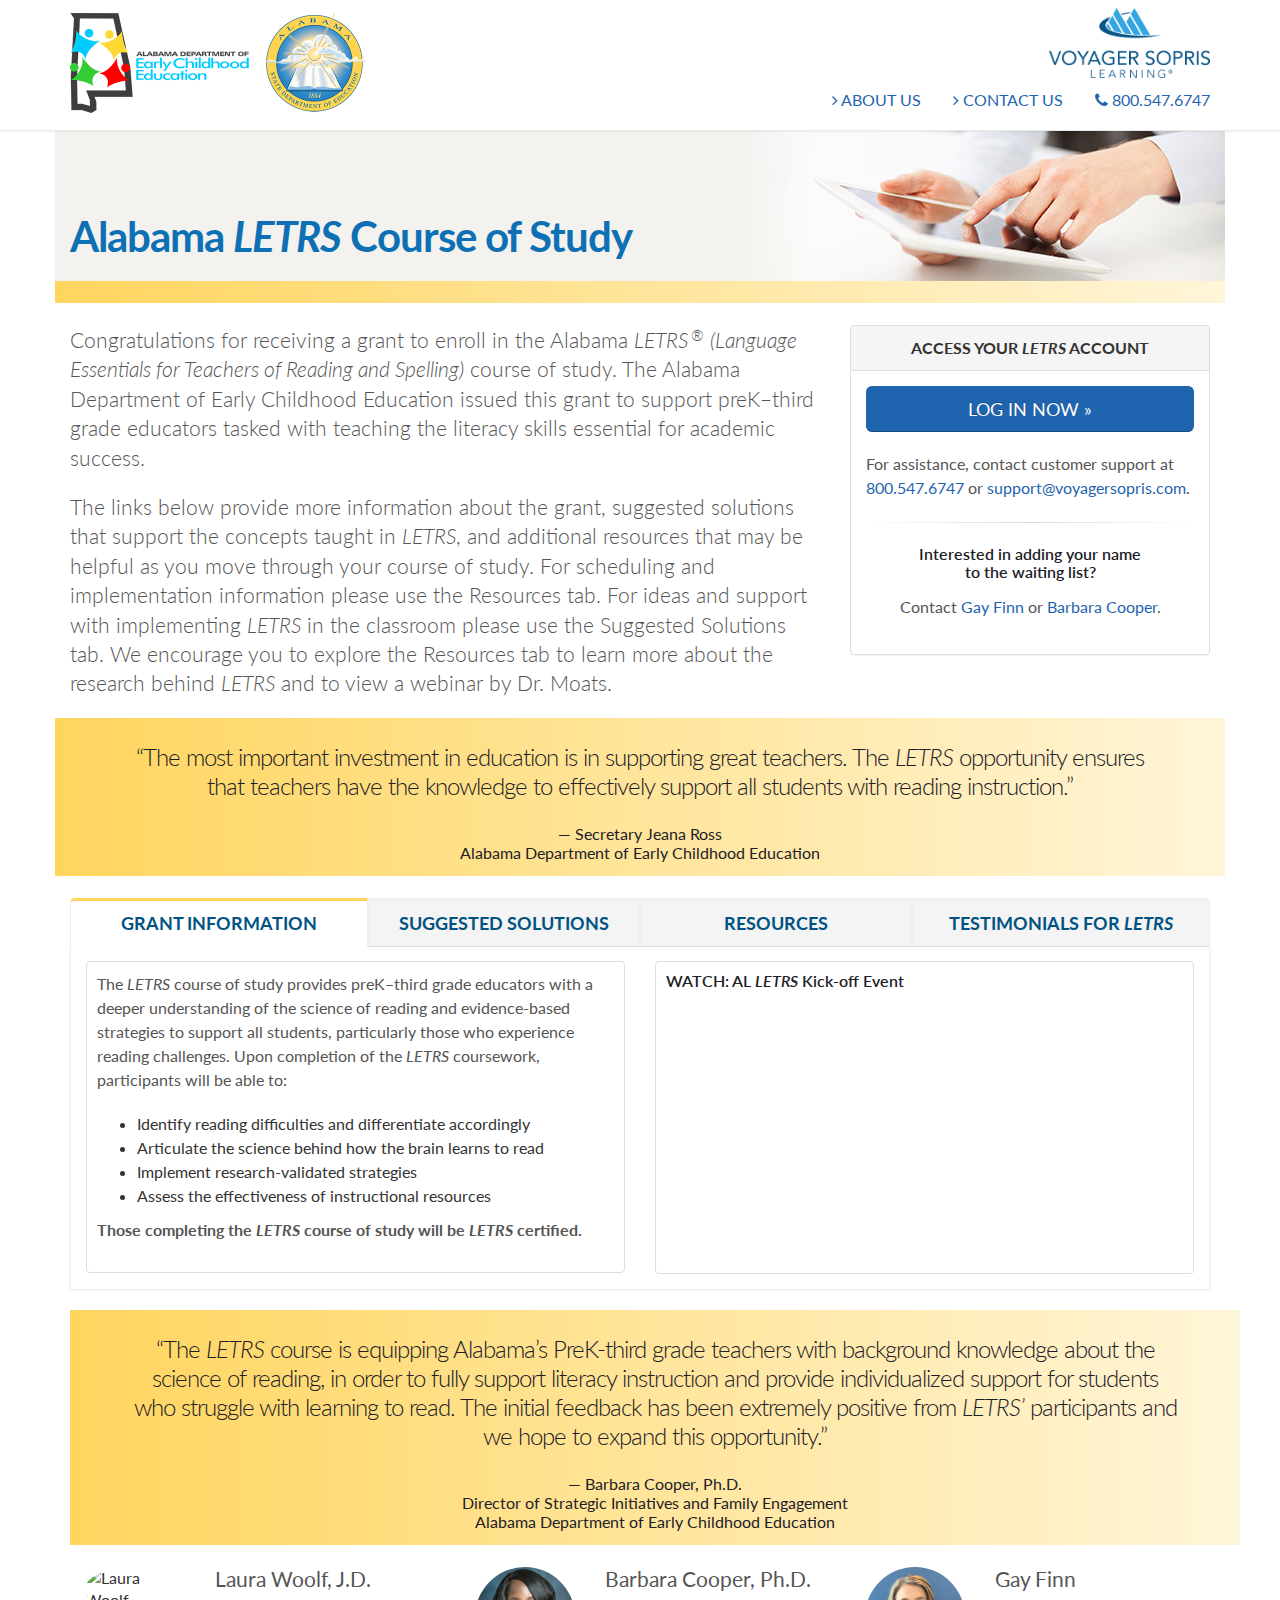
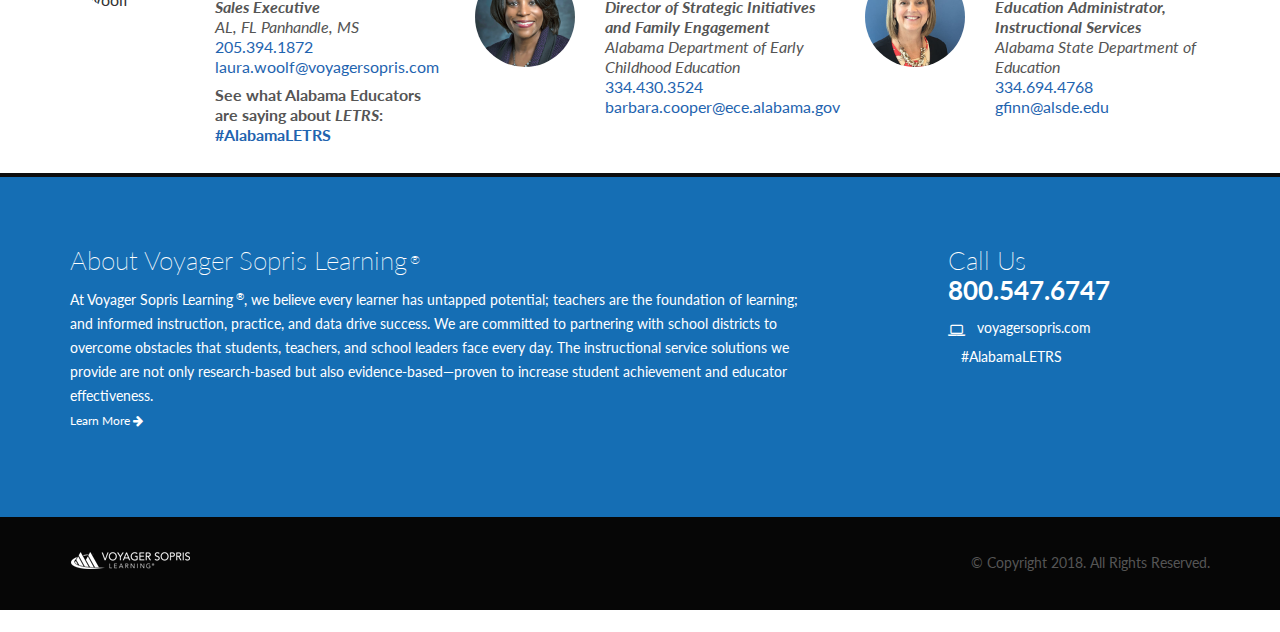
==== index-v1.html @ a050fb3f "Add alternative layout with new content tab for testimonials" ====
<!DOCTYPE html>
<html>

<head>
    <!-- Basic -->
    <meta charset="utf-8">
    <meta http-equiv="X-UA-Compatible" content="IE=edge">
    <title>Alabama LETRS Course of Study Grant</title>
    <meta name="keywords" content="Alabama LETRS Course of Study Grant" />
    <meta name="description" content="Voyager Sopris Learning">

    <!-- Favicon -->
    <link rel="shortcut icon" href="img/favicon.ico" type="image/x-icon" />
    <link rel="apple-touch-icon" href="img/apple-touch-icon.png">

    <!-- Mobile Metas -->
    <meta name="viewport" content="width=device-width, minimum-scale=1.0, maximum-scale=1.0, user-scalable=no">

    <!-- Web Fonts  -->
    <link href="https://fonts.googleapis.com/css?family=Lato:700,400,300" rel="stylesheet" type="text/css">

    <!-- Vendor CSS -->
    <link rel="stylesheet" href="vendor/bootstrap/css/bootstrap.min.css">
    <link rel="stylesheet" href="vendor/font-awesome/css/font-awesome.min.css">


    <!-- Theme CSS -->
    <link rel="stylesheet" href="css/theme.css">
    <link rel="stylesheet" href="css/theme-elements.css">

    <!-- Skin CSS -->
    <link rel="stylesheet" href="css/skins/default.css">

    <!-- Theme Custom CSS -->

    <link rel="stylesheet" href="css/style.css">

    <!-- Global site tag (gtag.js) - Google Analytics -->

    <!-- <script async src="https://www.googletagmanager.com/gtag/js?id=UA-45371927-1"></script>

    <script>
        window.dataLayer = window.dataLayer || [];

        function gtag() {
            dataLayer.push(arguments);
        }

        gtag('js', new Date());
        gtag('config', 'UA-45371927-1');
	</script> -->
    <!-- <script src="vendor/modernizr/modernizr.min.js"></script> -->
    <script src="https://fast.wistia.com/embed/medias/pm544nj5ir.jsonp" async></script>
    <script src="https://fast.wistia.com/assets/external/E-v1.js" async></script>
</head>

<body>
    <div class="body"></div>
    <div id="header">
        <div class="header-body">
            <div class="header-container container">
                <div class="row">
                    <div class="col-md-4">
                        <img src="img/AL-LETRS-state-logos2.png" alt="" class="img-responsive al-edu-logos hidden-xs">
                        <img src="img/AL-LETRS-state-logos-mobile.png" class="img-responsive hidden-sm hidden-md hidden-lg"
                            alt="">
                    </div>
                    <div class="col-md-8">
                        <div class="row">
                            <img alt="Voyager Sopris Learning" src="img/logos/VSL-logo-stacked.png" class="vsl-logo hidden-xs">
                        </div>
                        <div class="row">
                            <div class="nav-wrapper">
                                <ul class="nav nav-pills">
                                    <li class="hidden-xs">
                                        <a href="#about"> <i class="fa fa-angle-right"></i> ABOUT US</a>
                                    </li>
                                    <li class="hidden-xs">
                                        <a href="#rep"> <i class="fa fa-angle-right"></i> CONTACT US</a>
                                    </li>
                                    <li>
                                        <a target="_blank" href="tel:18005476747"> <i class="fa fa-phone"></i>
                                            800.547.6747</a>
                                    </li>
                                </ul>
                            </div>
                        </div>

                    </div>
                </div>
            </div>
        </div>

    </div>
    <div class="container">
        <div class="row srg-header">
            <div class="col-lg-12">
                <div class="row src-headline">
                    <div class="col-lg-12 headline">
                        <h1>Alabama <em>LETRS</em> Course of Study</h1>
                    </div>
                </div>
            </div>
        </div>
        <div class="row src-subhead yellow-gradient-bg">
            <div class="columns col-lg-12 col-xs-12">
                &nbsp;
            </div>
        </div>
    </div>
    <div>&nbsp;</div>
    <div class="container">
        <div class="row">
            <div class="col-lg-8 col-xs-12">
                <p class="lead">Congratulations for receiving a grant to enroll in the Alabama
                    <em>LETRS</em><sup>&reg;</sup>
                    <em>(Language Essentials for Teachers of Reading and Spelling)</em> course of study. The Alabama
                    Department of Early Childhood Education issued this grant to support preK–third grade educators
                    tasked with teaching the literacy skills essential for academic success.
                </p>
                <p class="lead">The links below provide more information about the grant, suggested solutions that
                    support the concepts taught in
                    <em>LETRS</em>, and additional resources that may be helpful as you move through your course of
                    study. For scheduling and implementation information please use the Resources tab. For ideas and
                    support with implementing
                    <em>LETRS</em> in the classroom please use the Suggested Solutions tab. We encourage you to explore
                    the Resources tab to learn more about the research behind
                    <em>LETRS</em> and to view a webinar by Dr. Moats.</p>
            </div>
            <div class="col-lg-4 col-xs-12">

                <div class="panel panel-default">
                    <div class="panel-heading">
                        <h3 class="panel-title text-center"><strong>Access your <em>LETRS</em> account</strong></h3>
                    </div>
                    <div class="panel-body">
                        <button type="button" class="btn btn-primary btn-lg btn-block">LOG IN NOW &raquo;</button>
                        <p class="margin-top">For assistance, contact customer support at
                            <a href="tel:18005476747">800.547.6747</a> or
                            <a target="_blank" href="mailto:support@voyagersopris.com">support@voyagersopris.com</a>.</p>
                        <hr>
                        <h5 class="text-center">Interested in adding your name<br>to the waiting list?</h5>
                        <p class="text-center">Contact <a href="mailto:gfinn@alsde.edu">Gay Finn</a> or
                            <a href="mailto:barbara.cooper@ece.alabama.gov">Barbara Cooper</a>.</p>
                    </div>
                </div>
            </div>
        </div>
        <div class="row yellow-gradient-bg">
            <div class="col-md-12">
                <h2 class="text-center quote">&ldquo;The most important investment in education is in supporting great
                    teachers. The <em>LETRS</em> opportunity ensures that teachers have the knowledge to effectively
                    support all
                    students with reading instruction.&rdquo;</h2>
                <h4 class="text-center">— Secretary Jeana Ross<br>Alabama Department of Early Childhood Education</h4>
            </div>
        </div>
        <div class="row">
            <div class="col-md-12">&nbsp;</div>
        </div>
        <div class="row">
            <div class="col-md-12 col-xs-12">
                <div class="tabs">
                    <ul class="nav nav-tabs nav-justified">
                        <li class="active">
                            <a target="_blank" href="#authorship" data-toggle="tab" class="text-center">
                                <span style="font-size: 18px;font-weight: 700;text-transform: uppercase;color:#015383">Grant
                                    Information</span> </a>
                        </li>
                        <li>
                            <a target="_blank" href="#solutions" data-toggle="tab" class="text-center">
                                <span style="font-size: 18px;font-weight: 700;text-transform: uppercase;color:#015383">Suggested
                                    Solutions</span> </a>
                        </li>

                        <li>
                            <a target="_blank" href="#resources" data-toggle="tab" class="text-center">
                                <span style="font-size: 18px;font-weight: 700;text-transform: uppercase;color:#015383">Resources</span>
                            </a>
                        </li>
                        <li>
                            <a target="_blank" href="#testimonials" data-toggle="tab" class="text-center">
                                <span style="font-size: 18px;font-weight: 700;text-transform: uppercase;color:#015383">Testimonials
                                    for <em>LETRS</em></span> </a>
                        </li>
                    </ul>

                    <!-- SUGGESTED SOLUTIONS TAB -->
                    <div class="tab-content">
                        <div id="solutions" class="tab-pane">
                            <div class="row">
                                <div class="col-md-4">
                                    <img src="img/dyslexia-square.png" alt="dyslexia" width="120" class="img-responsive img-circle center-block">
                                    <p class="text-center"><strong>
                                            <a target="_blank" href="https://www.voyagersopris.com/dyslexia?utm_source=news&utm_medium=email&utm_campaign=AL-LETRS-Course-Study-Grant">Structured
                                                Literacy Approach and Dyslexia Support</a>
                                        </strong></p>

                                </div>
                                <div class="col-md-4">
                                    <img src="img/placeholder1.jpg" alt="" width="120" class="img-responsive img-circle center-block">
                                    <p class="text-center"><strong>
                                            <a target="_blank" href="https://www.voyagersopris.com/literacy/phonics-and-spelling-through-phoneme-grapheme-mapping/overview?utm_source=news&utm_medium=email&utm_campaign=AL-LETRS-Course-Study-Grant">Assistance
                                                with
                                                <em>LETRS</em> Implementation in the Classroom</a> </strong></p>

                                </div>
                                <div class="col-md-4">
                                    <img src="img/placeholder2.jpg" alt="dyslexia" width="120" class="img-responsive img-circle center-block">
                                    <p class="text-center"><strong>
                                            <a target="_blank" href="https://www.voyagersopris.com/literacy/step-up-to-writing/overview?utm_source=news&utm_medium=email&utm_campaign=AL-LETRS-Course-Study-Grant">Teaching
                                                the Writing Process</a>
                                        </strong></p>

                                </div>

                            </div>
                        </div>
                        <!-- RESOURCES TAB -->
                        <div id="resources" class="tab-pane">
                            <div class="row">
                                <div class="col-md-8">
                                    <h3>Schedule, Implementation Info., and Trainers</h3>
                                    <h4>Schedule</h4>
                                    <ul>
                                        <li>
                                            <a target="_blank" href="docs/Dates-and-Locations.pdf?utm_source=news&utm_medium=email&utm_campaign=AL-LETRS-Course-Study-Grant"><em>LETRS</em>
                                                Face-to-Face Meeting Dates and Locations</a>
                                        </li>
                                        <li>
                                            <a target="_blank" href="docs/LETRS-EC-Estimated-Time-by-Unit_ALSDOE.pdf?utm_source=news&utm_medium=email&utm_campaign=AL-LETRS-Course-Study-Grant"><em>LETRS</em>
                                                Early Childhood Estimated Completion Guide by Unit</a>
                                        </li>
                                        <li>
                                            <a target="_blank" href="docs/LETRS-Estimated-Time-by-Unit_ALSDE.pdf?utm_source=news&utm_medium=email&utm_campaign=AL-LETRS-Course-Study-Grant"><em>LETRS</em>
                                                K&ndash;3 Estimated Completion Guide by Unit</a>
                                        </li>
                                    </ul>
                                    <h4 class="subhead">Implementation Info</h4>
                                    <ul>
                                        <li>
                                            <a target="_blank" href="docs/Early-Childhood-Pacing-Guide.pdf?utm_source=news&utm_medium=email&utm_campaign=AL-LETRS-Course-Study-Grant">Early
                                                Childhood Educators Pacing Guide</a>
                                        </li>
                                        <li>
                                            <a target="_blank" href="docs/K-3-Teachers-Pacing-Guide.pdf?utm_source=news&utm_medium=email&utm_campaign=AL-LETRS-Course-Study-Grant">K&ndash;3
                                                Teachers Pacing Guide</a>
                                        </li>
                                        <li>
                                            <a href="docs/Coaches-Pacing-Guide.pdf?utm_source=news&utm_medium=email&utm_campaign=AL-LETRS-Course-Study-Grant">Coaches
                                                Pacing Guide</a>
                                        </li>
                                        <li><a href="https://voyagersopris.wistia.com/medias/edfey44aql" target="_blank">Watch:
                                                <em>LETRS</em> Overview Webinar</a></li>
                                    </ul>

                                    <h4 class="subhead">Meet the Trainers</h4>
                                    <div class="row">
                                        <div class="col-md-3">
                                            <a target="_blank" href="docs/Mary-Dahlgren.pdf?utm_source=news&utm_medium=email&utm_campaign=AL-LETRS-Course-Study-Grant"><img
                                                    src="img/MaryDahlgren-picture.jpg" width="120" class="img-responsive center-block img-circle"
                                                    alt="Mary Dahlgren"></a>
                                            <p class="text-center"><strong>Mary Dahlgren, Ed.D.</strong></p>
                                        </div>
                                        <div class="col-md-3">
                                            <a target="_blank" href="docs/Antonio-A.-Fierro-Resume.pdf?utm_source=news&utm_medium=email&utm_campaign=AL-LETRS-Course-Study-Grant"><img
                                                    src="img/Fierro_Antonio.jpg" width="120" class="img-responsive center-block img-circle"
                                                    alt="Antonio Fierro"></a>
                                            <p class="text-center"><strong>Antonio Fierro, Ed.D.</strong></p>
                                        </div>
                                        <div class="col-md-3">
                                            <a target="_blank" href="docs/Patricia-Johnson.pdf?utm_source=news&utm_medium=email&utm_campaign=AL-LETRS-Course-Study-Grant"><img
                                                    src="img/Pat-Johnson-picture.jpg" width="120" class="img-responsive center-block img-circle"
                                                    alt="Patricia Johnson"></a>
                                            <p class="text-center"><strong>Patricia Johnson, SLP </strong></p>
                                        </div>
                                        <div class="col-md-3">
                                            <a target="_blank" href="docs/Rutherford_Angela_Resume.pdf?utm_source=news&utm_medium=email&utm_campaign=AL-LETRS-Course-Study-Grant"><img
                                                    src="img/angela-rutherford-picture.jpg" width="120" class="img-responsive center-block img-circle"
                                                    alt="Angela Rutherford"></a>
                                            <p class="text-center"><strong>Angela Rutherford, Ph.D.</strong></p>
                                        </div>
                                    </div>
                                    <h4>Support</h4>
                                    <div class="row">
                                        <div class="col-md-12">
                                            <p class="margin-top">For assistance, contact customer support at
                                                <a href="tel:18005476747">800.547.6747</a> or
                                                <a target="_blank" href="mailto:support@voyagersopris.com">support@voyagersopris.com</a>.
                                            </p>
                                        </div>
                                    </div>
                                </div>
                                <div class="col-md-4" style="background: #fefbf1;">
                                    <h3>Research and Resources</h3>
                                    <p>
                                        <a target="_blank" href="https://www.voyagersopris.com/webinar-series/louisa-moats-truth-about-dyslexia-webinar-form">Watch
                                            the Webinar: The Truth About Dyslexia: Myths vs. Facts</a>
                                        <br> Dr. Louisa Moats, author and nationally recognized literacy expert,
                                        addresses issues such as the definition of dyslexia, appropriate criteria for
                                        identification, teacher preparation, and selection and use of instructional
                                        approaches.
                                    </p>
                                    <p style="margin-bottom:0;">
                                        <a target="_blank" href="http://go.voyagersopris.com/rel-study">Read the
                                            Report:
                                            <em>Educator Outcomes Associated with Implementation of Mississippi's
                                                K&ndash;3 Early Literacy Professional Development Initiative</em></a>
                                        (Folsom, Smith, Burk, & Oakley, 2017) conducted by the Regional Educational
                                        Laboratory of the Southeast.
                                    </p>
                                    <ul>
                                        <li>
                                            <a target="_blank" href="https://www.voyagersopris.com/docs/default-source/professional-development/letrs/letrs-rel-executive-summary.pdf?utm_source=news&utm_medium=email&utm_campaign=AL-LETRS-Course-Study-Grant">Executive
                                                Summary</a>
                                        </li>
                                        <li>
                                            <a target="_blank" href="https://ies.ed.gov/ncee/edlabs/regions/southeast/pdf/REL_2017270.pdf?utm_source=news&utm_medium=email&utm_campaign=AL-LETRS-Course-Study-Grant">Complete
                                                Report</a>
                                        </li>
                                    </ul>
                                    <p style="margin-top: 1em;">
                                        <a target="_blank" href="https://www.voyagersopris.com/docs/default-source/professional-development/letrs/letrs_datasheet_2017_web.pdf?sfvrsn=43876352_2"><em>LETRS</em>
                                            Data Sheet</a>
                                        <br>
                                        <a target="_blank" href="https://www.voyagersopris.com/info/ga-solutions/docs/LETRS-Research-Base-WEB.pdf?utm_source=news&utm_medium=email&utm_campaign=AL-LETRS-Course-Study-Grant"><em>LETRS</em>
                                            Research Base by Dr. Louisa Moats</a>
                                        <br>
                                        <a target="_blank" href="https://www.voyagersopris.com/docs/default-source/professional-development/letrs/letrs_further_research.pdf?sfvrsn=4fbff223_2"><em>LETRS</em>
                                            Further Study</a>

                                    </p>
                                </div>
                            </div>

                        </div>

                        <!-- GRANT INFORMATION TAB -->
                        <div id="authorship" class="tab-pane active">
                            <div class="row">
                                <div class="col-md-6 col-xs-12">
                                    <div class="thumb-info thumb-info-hide-wrapper-bg grant-information-tab">
                                        <p>The
                                            <em>LETRS</em> course of study provides preK–third grade educators with a
                                            deeper understanding of the science of reading and evidence-based
                                            strategies to support all students, particularly those who experience
                                            reading challenges. Upon completion of the
                                            <em>LETRS</em> coursework, participants will be able to:</p>


                                        <ul>
                                            <li>Identify reading difficulties and differentiate accordingly</li>
                                            <li>Articulate the science behind how the brain learns to read</li>
                                            <li>Implement research-validated strategies</li>
                                            <li>Assess the effectiveness of instructional resources</li>
                                        </ul>
                                        <p><strong>Those completing the <em>LETRS</em> course of study will be
                                                <em>LETRS</em> certified. </strong></p>
                                    </div>
                                </div>
                                <div class="col-md-6 col-xs-12">
                                    <div class="thumb-info thumb-info-hide-wrapper-bg grant-information-tab">
                                        <h5>WATCH: AL <em>LETRS</em> Kick-off Event</h5>
                                        <iframe width="520" height="254" src="https://www.youtube.com/embed/3wd95mueUQo"
                                            frameborder="0" allow="accelerometer; autoplay; encrypted-media; gyroscope; picture-in-picture"
                                            allowfullscreen></iframe>
                                    </div>
                                </div>
                            </div>
                        </div>
                        <!-- TESTIMONIALS TAB -->
                        <div id="testimonials" class="tab-pane">
                            <div class="row">
                                <div class="col-md-12 col-xs-12">
                                    <div class="thumb-info thumb-info-hide-wrapper-bg grant-information-tab">
                                        <h3>Testimonials content goes here</h3>
                                        <p>Intro blurb Lorem enibh modipsu essit utatum, consequam nulput im. Ese elis
                                            fermentum molestie nullam modionsed eugiat mincidunt inciduipit. Secte
                                            adignim enississe sem varius dolendit tortor, iscipit vulputat laore,
                                            nulputpatum adiatet blamet vestibulum.</p>
                                        <div class="row">
                                            <div class="col-md-4 col-xs-12">
                                                <p>Lorem enibh modipsu essit utatum, consequam nulput im.
                                                    Ese elis
                                                    fermentum molestie nullam modionsed eugiat mincidunt inciduipit.
                                                    Secte
                                                    adignim enississe sem varius dolendit tortor, iscipit vulputat
                                                    laore,
                                                    nulputpatum adiatet blamet vestibulum.</p>
                                            </div>
                                            <div class="col-md-4 col-xs-12">
                                                <p>Lorem enibh modipsu essit utatum, consequam nulput im.
                                                    Ese elis
                                                    fermentum molestie nullam modionsed eugiat mincidunt inciduipit.
                                                    Secte
                                                    adignim enississe sem varius dolendit tortor, iscipit vulputat
                                                    laore,
                                                    nulputpatum adiatet blamet vestibulum.</p>
                                            </div>
                                            <div class="col-md-4 col-xs-12">
                                                <p>Lorem enibh modipsu essit utatum, consequam nulput im.
                                                    Ese elis
                                                    fermentum molestie nullam modionsed eugiat mincidunt inciduipit.
                                                    Secte
                                                    adignim enississe sem varius dolendit tortor, iscipit vulputat
                                                    laore,
                                                    nulputpatum adiatet blamet vestibulum.</p>
                                            </div>
                                        </div>
                                        <div class="row">
                                            <div class="col-md-4 col-xs-12">
                                                <p>Lorem enibh modipsu essit utatum, consequam nulput im.
                                                    Ese elis
                                                    fermentum molestie nullam modionsed eugiat mincidunt inciduipit.
                                                    Secte
                                                    adignim enississe sem varius dolendit tortor, iscipit vulputat
                                                    laore,
                                                    nulputpatum adiatet blamet vestibulum.</p>
                                            </div>
                                            <div class="col-md-4 col-xs-12">
                                                <p>Lorem enibh modipsu essit utatum, consequam nulput im.
                                                    Ese elis
                                                    fermentum molestie nullam modionsed eugiat mincidunt inciduipit.
                                                    Secte
                                                    adignim enississe sem varius dolendit tortor, iscipit vulputat
                                                    laore,
                                                    nulputpatum adiatet blamet vestibulum.</p>
                                            </div>
                                            <div class="col-md-4 col-xs-12">
                                                <p>Lorem enibh modipsu essit utatum, consequam nulput im.
                                                    Ese elis
                                                    fermentum molestie nullam modionsed eugiat mincidunt inciduipit.
                                                    Secte
                                                    adignim enississe sem varius dolendit tortor, iscipit vulputat
                                                    laore,
                                                    nulputpatum adiatet blamet vestibulum.</p>
                                            </div>
                                        </div>
                                    </div>
                                </div>

                            </div>
                        </div>
                    </div>
                </div>
            </div>
        </div>

        <!-- Begin REP Section -->
        <section class="section-default pb-lg mb-none">
            <div class="container">
                <div class="row yellow-gradient-bg">
                    <div class="col-md-12">
                        <h2 class="text-center quote">&ldquo;The
                            <em>LETRS</em> course is equipping Alabama’s PreK-third grade teachers with background
                            knowledge about the science of reading, in order to fully support literacy instruction and
                            provide individualized support for students who struggle with learning to read. The initial
                            feedback has been extremely positive from
                            <em>LETRS&rsquo;</em> participants and we hope to expand this opportunity.&rdquo;</h2>
                        <h4 class="text-center">— Barbara Cooper, Ph.D.<br> Director of Strategic Initiatives and
                            Family Engagement<br> Alabama Department of Early Childhood Education

                        </h4>
                    </div>
                </div>
                <div class="row">
                    <div class="col-md-12">&nbsp;</div>
                </div>
                <div class="row sales-rep">
                    <div class="col-md-4">
                        <a name="rep"></a>
                        <div class="row">
                            <div class="col-md-4 col-xs-12">
                                <img src="http://go.voyagersopris.com/l/207592/2018-02-19/6sg3y/207592/45064/Laura_Woolf_2018_120px.jpg"
                                    class="img-responsive img-circle" width="120" alt="Laura Woolf">
                            </div>
                            <div class="col-md-8 col-xs-12">
                                <p class="sales-rep-name xs-align-center">Laura Woolf, J.D.</p>
                                <p class="sales-rep-info xs-align-center">
                                    <em><strong>Sales Executive</strong><br>AL, FL Panhandle, MS</em> <br>
                                    <a target="_blank" href="tel:12053941872">205.394.1872</a> <br>
                                    <a target="_blank" href="mailto:laura.woolf@voyagersopris.com">laura.woolf@voyagersopris.com</a>
                                </p>
                                <p class="sales-rep-info xs-align-center">
                                    <strong>See what Alabama Educators are saying about <em>LETRS</em>:
                                        <a href="https://twitter.com/hashtag/AlabamaLETRS?src=hash">#AlabamaLETRS</a></strong>
                                </p>
                            </div>
                        </div>
                    </div>
                    <div class="col-md-4">
                        <div class="row">
                            <div class="col-md-4 col-xs-12">
                                <img src="img/Barbara-Cooper.jpg" class="img-responsive img-circle" width="120" alt="Barbara Cooper">
                            </div>
                            <div class="col-md-8 col-xs-12">
                                <p class="sales-rep-name xs-align-center">Barbara Cooper, Ph.D.</p>
                                <p class="sales-rep-info xs-align-center">
                                    <em><strong>Director of Strategic Initiatives and Family Engagement</strong><br>Alabama
                                        Department of Early Childhood Education</em>
                                    <br> <a target="_blank" href="tel:12053941872">334.430.3524</a> <br>
                                    <a target="_blank" href="mailto:barbara.cooper@ece.alabama.gov">barbara.cooper@ece.alabama.gov</a>
                                </p>
                            </div>
                        </div>
                    </div>

                    <div class="col-md-4">
                        <div class="row">
                            <div class="col-md-4 col-xs-12">
                                <img src="img/gay-finn.jpg" class="img-responsive img-circle" width="120" alt="Gay Finn">
                            </div>
                            <div class="col-md-8 col-xs-12">
                                <p class="sales-rep-name xs-align-center">Gay Finn</p>
                                <p class="sales-rep-info xs-align-center">
                                    <em><strong>Education Administrator, Instructional Services</strong><br>Alabama
                                        State Department of Education</em>
                                    <br> <a target="_blank" href="tel:13346944768">334.694.4768</a> <br>
                                    <a target="_blank" href="mailto:gfinn@alsde.edu">gfinn@alsde.edu</a>
                                </p>
                            </div>
                        </div>
                    </div>
                </div>

            </div>
        </section>
        <!-- END Rep Section -->


    </div>
    <a name="about"></a>
    <footer class="no-top-margin mt-none" id="footer">
        <div class="container">
            <div class="row">

                <div class="col-md-8">
                    <h4 class="heading text-color-accent">About Voyager Sopris Learning<sup style="font-size: 12px;">&reg;</sup>
                    </h4>
                    <p class="text-color-light">At Voyager Sopris Learning<sup style="font-size: 10px;">&reg;</sup>, we
                        believe every learner has untapped potential; teachers are the foundation of learning; and
                        informed instruction, practice, and data drive success. We are committed to partnering with
                        school districts to overcome obstacles that students, teachers, and school leaders face every
                        day. The instructional service solutions we provide are not only research-based but also
                        evidence-based—proven to increase student achievement and educator effectiveness.
                        <a target="_blank" href="http://www.voyagersopris.com?utm_source=news&utm_medium=email&utm_campaign=AL-LETRS-Course-Study-Grant"
                            class="btn-flat btn-xs">
                            <br>Learn More <i class="fa fa-arrow-right"></i> </a>
                    </p>
                    <hr class="light hidden-md hidden-lg hidden-sm">
                </div>
                <div class="col-md-2 col-md-offset-1">
                    <h4 class="mb-sm heading text-color-accent">Call Us</h4>
                    <span class="phone">
                        <a target="_blank" href="tel:18005476747">800.547.6747</a>
                    </span>
                    <ul class="list list-icons list-icons-sm">
                        <li>
                            <i class="fa fa-laptop" style="color: #ffffff; font-size: 16px;"> </i> &nbsp;&nbsp;&nbsp;
                            <a target="_blank" href="http://www.voyagersopris=news&utm_medium=email&utm_campaign=AL-LETRS-Course-Study-Grant">voyagersopris.com</a>
                        </li>
                        <li><a href="https://twitter.com/hashtag/AlabamaLETRS?src=hash">#AlabamaLETRS</a></li>
                    </ul>
                </div>
            </div>
        </div>
        <div class="footer-copyright">
            <div class="container">
                <div class="row">
                    <div class="col-md-3">
                        <a target="_blank" href="index.html" class="logo">
                            <img alt="Voyager Sopris Learning" class="img-responsive" src="img/logo-footer.png"> </a>
                    </div>
                    <div class="col-md-9">
                        <p class="pull-right">&copy; Copyright 2018. All Rights Reserved.</p>
                    </div>
                </div>
            </div>
        </div>
    </footer>



    <div id="myModal" class="modal fade" tabindex="-1" role="dialog" aria-labelledby="myModalLabel" aria-hidden="true">
        <div class="modal-dialog">
            <div class="modal-content">
                <div class="modal-header">
                    <button type="button" class="close" data-dismiss="modal" aria-hidden="true"><strong>close</strong></button>
                </div>
                <div class="modal-body">
                    <iframe width="560" height="315" frameborder="0" allow="accelerometer; autoplay; encrypted-media; gyroscope; picture-in-picture"
                        allowfullscreen></iframe>
                </div>
            </div>
        </div>
    </div>

    <!-- Vendor -->
    <script src="vendor/jquery/jquery.min.js"></script>
    <!-- <script>
	$("a[href$='#'], button").on("click", function () {
		alert("Item not yet available.");
	});
</script> -->
    <!-- <script src="vendor/jquery.appear/jquery.appear.min.js"></script> -->
    <!-- <script src="vendor/jquery.easing/jquery.easing.min.js"></script> -->
    <!-- <script src="vendor/jquery-cookie/jquery-cookie.min.js"></script> -->
    <script src="vendor/bootstrap/js/bootstrap.min.js"></script>
    <!-- <script src="vendor/common/common.min.js"></script> -->
    <!-- <script src="vendor/jquery.validation/jquery.validation.min.js"></script> -->
    <!-- <script src="vendor/jquery.stellar/jquery.stellar.min.js"></script> -->
    <!-- <script src="vendor/jquery.easy-pie-chart/jquery.easy-pie-chart.min.js"></script> -->
    <!-- <script src="vendor/jquery.gmap/jquery.gmap.min.js"></script> -->
    <!-- <script src="vendor/jquery.lazyload/jquery.lazyload.min.js"></script> -->
    <!-- <script src="vendor/isotope/jquery.isotope.min.js"></script> -->
    <!-- <script src="vendor/owl.carousel/owl.carousel.min.js"></script> -->
    <!-- <script src="vendor/magnific-popup/jquery.magnific-popup.min.js"></script> -->
    <!-- <script src="vendor/vide/vide.min.js"></script> -->

    <!-- Theme Base, Components and Settings -->
    <script src="js/theme.js"></script>

    <!-- Examples -->
    <!-- <script src="js/examples/examples.lightboxes.js"></script> -->

    <!-- Theme Custom -->
    <script src="js/custom.js"></script>

    <!-- Theme Initialization Files -->
    <script src="js/theme.init.js"></script>

    </div>
    <div class="spacer">&nbsp;</div>
</body>

</html>
---- css/theme.css ----
/*
Name: 			theme.css
Written by: 	Okler Themes - (http://www.okler.net)
Version: 		4.5.1
*/
html {
	direction: ltr;
	overflow-x: hidden;
	box-shadow: none !important;
}

body {
	background-color: #FFF;
	color: #777;
	font-family: 'Lato', sans-serif;
	font-size: 14px;
	line-height: 22px;
	margin: 0;
}

body a {
	outline: none !important;
}

li {
	line-height: 24px;
}

/* Responsive */
@media (max-width: 479px) {
	body {
		font-size: 13px;
	}
}
/* Header */
#header {
	position: relative;
	z-index: 100;
}

#header .header-body {
	background: #FFF;
	border-top: 5px solid #EDEDED;
	border-bottom: 1px solid transparent;
	padding: 8px 0;
	-webkit-transition: min-height 0.3s ease;
	-moz-transition: min-height 0.3s ease;
	transition: min-height 0.3s ease;
	width: 100%;
	z-index: 1001;
	min-height: 100px;
}

#header .container {
	position: relative;
}

#header .header-container {
	position: relative;
	display: table;
}

#header .header-top {
	background-color: #f4f4f4;
	border-bottom: 1px solid #ededed;
	margin-top: -13px;
	padding: 8px 0;
	position: relative;
	z-index: 4;
}

#header .header-top::after {
	clear: both;
	content: "";
	display: table;
}

#header .header-top p {
	font-size: 0.9em;
	margin: 0;
	padding: 0;
	line-height: 37px;
	float: left;
}

#header .header-top p .fa, #header .header-top p .icons {
	position: relative;
	top: 1px;
}

#header .header-top .header-search {
	float: right;
	margin-top: 2px;
	margin-left: 10px;
	margin-right: 0;
}

#header .header-top .header-nav-top {
	float: left;
	margin-top: 0;
	margin-left: 0;
	margin-right: 10px;
}

#header .header-top .header-social-icons {
	margin-top: 3px;
}

#header .header-top.header-top-colored {
	margin-top: -13px;
	border-top: 5px solid #CCC;
	border-bottom: 0;
	color: #FFF;
}

#header .header-top.header-top-colored p, #header .header-top.header-top-colored a, #header .header-top.header-top-colored span {
	color: #FFF;
}

#header .header-top.header-top-colored .form-control {
	border: 0;
}

#header .header-top.header-top-style-2 {
	background: #f6f6f6;
	margin-top: -16px;
}

#header .header-top.header-top-style-3 {
	margin-top: -16px;
	margin-bottom: 10px;
}

#header .header-top.header-top-style-4 {
	background: #E4E6ED;
	margin-top: -16px;
	margin-bottom: 10px;
	border-bottom: 0;
}

#header .header-row {
	display: table-row;
	clear: both;
}

#header .header-column {
	display: table-cell;
	vertical-align: middle;
}

#header .header-column .row {
	margin: 0;
}

#header .header-column .header-row {
	display: block;
	clear: right;
}

#header .header-column .header-extra-info {
	list-style: outside none none;
	margin: 24px 0 0;
	padding: 0;
	float: right;
}

#header .header-column .header-extra-info li {
	display: inline-block;
	margin-left: 25px;
}

#header .header-column .header-extra-info li .feature-box small {
	position: relative;
	top: -4px;
}

#header .header-column.header-column-valign-top {
	vertical-align: top;
}

#header .header-column.header-column-valign-bottom {
	vertical-align: bottom;
}

#header .header-column.header-column-center {
	text-align: center;
}

#header .header-column.header-column-center .header-logo {
	width: 100% !important;
	padding: 9px 0;
}

#header .header-logo {
	float: left;
	position: relative;
}

#header .header-logo img {
	-webkit-transition: all 0.3s ease;
	-moz-transition: all 0.3s ease;
	transition: all 0.3s ease;
	position: relative;
	margin: 20px 15px 15px 0;
	top: 0;
}

#header .header-nav-top {
	float: right;
	margin-top: 10px;
	margin-left: 10px;
}

#header .header-nav-top .nav > li > a, #header .header-nav-top .nav > li > span {
	color: #999;
	font-size: 0.9em;
	padding: 6px 10px;
	display: inline-block;
}

#header .header-nav-top .nav > li > a .fa, #header .header-nav-top .nav > li > a .icons, #header .header-nav-top .nav > li > span .fa, #header .header-nav-top .nav > li > span .icons {
	margin-right: 3px;
	position: relative;
	top: 1px;
}

#header .header-nav-top .nav > li > a:hover, #header .header-nav-top .nav > li > a a:focus {
	background: #EEE;
}

#header .header-nav-top .nav > li.open > .dropdown-menu-toggle {
	border-radius: 4px 4px 0px 0px;
}

#header .header-nav-top .dropdown-menu {
	border-color: #EEE;
	margin-top: -2px;
	border-radius: 4px 0px 4px 4px;
	padding: 0;
}

#header .header-nav-top .dropdown-menu a {
	color: #999;
	padding: 6px 12px;
	font-size: 0.9em;
}

#header .header-nav-top .flag {
	margin-right: 2px;
}

#header .header-search {
	float: right;
	margin-top: 10px;
	margin-left: 10px;
}

#header .header-search .form-control {
	border-radius: 20px;
	font-size: 0.9em;
	height: 34px;
	margin: 0;
	padding: 6px 12px;
	-webkit-transition: width 0.3s ease;
	-moz-transition: width 0.3s ease;
	transition: width 0.3s ease;
	-webkit-transform: translate3d(0, 0, 0);
	-webkit-backface-visibility: hidden;
	-webkit-perspective: 1000;
	width: 170px;
}

#header .header-search .btn-default {
	background: transparent;
	border: 0 none;
	color: #CCC;
	position: absolute;
	right: 0;
	top: 0;
	z-index: 3;
}

#header .header-search .btn-default:hover {
	color: #000;
}

#header .header-social-icons {
	float: right;
	margin: 15px 0 0 10px;
}

#header .header-btn-collapse-nav {
	background: #CCC;
	color: #FFF;
	display: none;
	float: right;
	margin: 12px 0 8px 15px;
}

#header.header-narrow .header-body {
	min-height: 0;
}

#header.header-narrow .header-logo img {
	margin: 12px 12px 12px 0;
}

#header.header-narrow .header-nav-main {
	margin-bottom: 0;
}

#header.header-no-border-bottom .header-body {
	padding-bottom: 0 !important;
	border-bottom: 0 !important;
}

html:not(.boxed) #header.header-full-width .header-container {
	width: 100%;
}

html #header.header-transparent {
	min-height: 0 !important;
	width: 100%;
	position: absolute;
}

html #header.header-transparent .header-body {
	position: relative;
	top: 0;
	background: transparent;
	border-top: 0;
	border-bottom: 0;
	box-shadow: none;
}

html #header.header-transparent .header-body:before {
	content: "";
	position: absolute;
	width: 100%;
	height: 100%;
	left: 0;
	right: 0;
	top: 0;
	bottom: 0;
	background: #FFF;
	opacity: 0;
	border-bottom: 1px solid #f1f1f1;
	-webkit-transition: opacity 0.3s ease;
	-moz-transition: opacity 0.3s ease;
	transition: opacity 0.3s ease;
	-webkit-transform: translate3d(0, 0, 0);
	-webkit-backface-visibility: hidden;
	-webkit-perspective: 1000;
}

html.sticky-header-enabled #header.header-transparent .header-body {
	position: fixed;
}

html.sticky-header-active #header.header-transparent .header-body {
	border-bottom: 0;
	box-shadow: none;
}

html.sticky-header-active #header.header-transparent .header-body:before {
	opacity: 1;
}

html #header.header-semi-transparent, html #header.header-semi-transparent-light {
	min-height: 0 !important;
	width: 100%;
	position: absolute;
}

html #header.header-semi-transparent .header-body, html #header.header-semi-transparent-light .header-body {
	position: relative;
	top: 0;
	background: transparent;
	border-top: 0;
	border-bottom: 0;
	box-shadow: none;
}

html #header.header-semi-transparent .header-body:before, html #header.header-semi-transparent-light .header-body:before {
	content: "";
	position: absolute;
	width: 100%;
	height: 100%;
	left: 0;
	right: 0;
	top: 0;
	bottom: 0;
	background: #000;
	border-bottom: 0;
	opacity: 0.3;
	-webkit-transition: opacity 0.3s ease;
	-moz-transition: opacity 0.3s ease;
	transition: opacity 0.3s ease;
	-webkit-transform: translate3d(0, 0, 0);
	-webkit-backface-visibility: hidden;
	-webkit-perspective: 1000;
}

html.sticky-header-enabled #header.header-semi-transparent .header-body {
	position: fixed;
}

html.sticky-header-active #header.header-semi-transparent .header-body {
	border-bottom: 0;
	box-shadow: none;
}

html.sticky-header-active #header.header-semi-transparent .header-body:before {
	opacity: 0.8;
}

html #header.header-semi-transparent-light .header-body:before {
	opacity: 0.1;
	background: #FFF;
}

html.sticky-header-enabled #header.header-semi-transparent-light .header-body {
	position: fixed;
}

html.sticky-header-active #header.header-semi-transparent-light .header-body {
	border-bottom: 0;
	box-shadow: none;
}

html.sticky-header-active #header.header-semi-transparent-light .header-body:before {
	border-bottom: 1px solid #f1f1f1;
	opacity: 0.9;
}

html #header.header-transparent-bottom-border .header-body {
	border-bottom: 1px solid rgba(255, 255, 255, 0.2);
}

html.sticky-header-active #header .header-body {
	position: fixed;
	border-bottom-color: #e9e9e9;
	box-shadow: 0 0 3px rgba(0, 0, 0, 0.1);
}

html:not(.sticky-header-active) #header.header-transparent-sticky-deactive .header-body:before {
	background: transparent !important;
}

/* Header Nav Main */
@media (min-width: 992px) {
	#header .header-nav-main {
		float: right;
		margin: 12px 0 0;
		min-height: 45px;
	}

	#header .header-nav-main nav > ul > li > a {
		border-radius: 4px;
		font-size: 12px;
		font-style: normal;
		font-weight: 700;
		line-height: 20px;
		padding: 10px 13px;
		text-transform: uppercase;
	}

	#header .header-nav-main nav > ul > li > a:focus, #header .header-nav-main nav > ul > li > a:hover {
		background: transparent;
	}

	#header .header-nav-main nav > ul > li > a.dropdown-toggle {
		padding-right: 23px;
	}

	#header .header-nav-main nav > ul > li > a.dropdown-toggle .fa-caret-down {
		display: none;
	}

	#header .header-nav-main nav > ul > li > a.dropdown-toggle:after {
		position: absolute;
		font-family: FontAwesome;
		content: "\f0d7";
		font-size: 10px;
		position: absolute;
		top: 9px;
		right: 11px;
	}

	#header .header-nav-main nav > ul > li.open > a, #header .header-nav-main nav > ul > li:hover > a {
		background: #CCC;
		color: #FFF;
	}

	#header .header-nav-main nav > ul > li.dropdown .dropdown-menu {
		top: -10000px;
		display: block;
		opacity: 0;
		left: auto;
		border-radius: 0 4px 4px;
		border: 0;
		border-top: 5px solid #CCC;
		box-shadow: 0 20px 45px rgba(0, 0, 0, 0.08);
		margin: -3px 0 0 0;
		min-width: 200px;
		padding: 5px;
		text-align: left;
	}

	#header .header-nav-main nav > ul > li.dropdown .dropdown-menu li a {
		border-bottom: 1px solid #f4f4f4;
		color: #777;
		font-size: 0.9em;
		font-weight: 400;
		padding: 8px 20px 8px 8px;
		position: relative;
		text-transform: none;
	}

	#header .header-nav-main nav > ul > li.dropdown .dropdown-menu li.dropdown-submenu {
		position: relative;
	}

	#header .header-nav-main nav > ul > li.dropdown .dropdown-menu li.dropdown-submenu > a .fa-caret-down {
		display: none;
	}

	#header .header-nav-main nav > ul > li.dropdown .dropdown-menu li.dropdown-submenu > a:after {
		border-color: transparent transparent transparent #CCC;
		border-style: solid;
		border-width: 5px 0 5px 5px;
		content: " ";
		display: block;
		float: right;
		height: 0;
		margin-right: -10px;
		margin-top: 5px;
		position: absolute;
		right: 15px;
		top: 8px;
		width: 0;
	}

	#header .header-nav-main nav > ul > li.dropdown .dropdown-menu li.dropdown-submenu > .dropdown-menu {
		display: block;
		left: 100%;
		margin-top: -10px;
		margin-left: -1px;
		border-radius: 4px;
		opacity: 0;
	}

	#header .header-nav-main nav > ul > li.dropdown .dropdown-menu li.dropdown-submenu:hover > .dropdown-menu {
		top: 0;
		opacity: 1;
	}

	#header .header-nav-main nav > ul > li.dropdown .dropdown-menu li:last-child a {
		border-bottom: 0;
	}

	#header .header-nav-main nav > ul > li.dropdown.open > a, #header .header-nav-main nav > ul > li.dropdown:hover > a {
		padding-bottom: 15px;
	}

	#header .header-nav-main nav > ul > li.dropdown.open > .dropdown-menu, #header .header-nav-main nav > ul > li.dropdown:hover > .dropdown-menu {
		top: auto;
		display: block;
		opacity: 1;
	}

	#header .header-nav-main nav > ul > li.dropdown-reverse .dropdown-menu li a {
		padding-right: 8px;
		padding-left: 20px;
	}

	#header .header-nav-main nav > ul > li.dropdown-reverse .dropdown-menu li.dropdown-submenu > a:after {
		left: 8px;
		border-width: 5px 5px 5px 0;
	}

	#header .header-nav-main nav > ul > li.dropdown-mega {
		position: static;
	}

	#header .header-nav-main nav > ul > li.dropdown-mega > .dropdown-menu {
		border-radius: 4px;
		left: 15px;
		right: 15px;
		width: auto;
	}

	#header .header-nav-main nav > ul > li.dropdown-mega .dropdown-mega-content {
		padding: 20px 30px;
	}

	#header .header-nav-main nav > ul > li.dropdown-mega .dropdown-mega-sub-title {
		color: #333333;
		display: block;
		font-size: 1em;
		font-weight: 600;
		margin-top: 20px;
		padding-bottom: 5px;
		text-transform: uppercase;
	}

	#header .header-nav-main nav > ul > li.dropdown-mega .dropdown-mega-sub-title:first-child {
		margin-top: 0;
	}

	#header .header-nav-main nav > ul > li.dropdown-mega .dropdown-mega-sub-nav {
		list-style: none;
		padding: 0;
		margin: 0;
	}

	#header .header-nav-main nav > ul > li.dropdown-mega .dropdown-mega-sub-nav > li > a {
		border: 0 none;
		border-radius: 4px;
		color: #777;
		display: block;
		font-size: 0.9em;
		font-weight: normal;
		margin: 0 0 0 -8px;
		padding: 3px 8px;
		text-shadow: none;
		text-transform: none;
		text-decoration: none;
	}

	#header .header-nav-main nav > ul > li.dropdown-mega .dropdown-mega-sub-nav > li:hover > a {
		background: #f4f4f4;
	}

	#header .header-nav-main.header-nav-main-square {
		margin-bottom: -9px;
	}

	#header .header-nav-main.header-nav-main-square nav > ul > li > a {
		border-radius: 0;
	}

	#header .header-nav-main.header-nav-main-square nav > ul > li.dropdown .dropdown-menu {
		margin-top: 0;
		border-radius: 0;
	}

	#header .header-nav-main.header-nav-main-square nav > ul > li.dropdown .dropdown-menu li.dropdown-submenu > .dropdown-menu {
		border-radius: 0;
	}

	#header .header-nav-main.header-nav-main-square nav > ul > li.dropdown-mega > .dropdown-menu {
		border-radius: 0;
	}

	#header .header-nav-main.header-nav-main-square nav > ul > li.dropdown-mega .dropdown-mega-sub-nav > li > a {
		border-radius: 0;
	}

	#header .header-nav-main a > .thumb-info-preview {
		position: absolute;
		display: block;
		left: 100%;
		opacity: 0;
		border: 0;
		padding-left: 10px;
		background: transparent;
		overflow: visible;
		margin-top: 15px;
		top: -10000px;
		-webkit-transition: -webkit-transform 0.2s ease-out, opacity 0.2s ease-out;
		-moz-transition: -moz-transform 0.2s ease-out, opacity 0.2s ease-out;
		transition: transform 0.2s ease-out, opacity 0.2s ease-out;
		transform: translate3d(-20px, 0, 0);
		opacity: 0;
	}

	#header .header-nav-main a > .thumb-info-preview .thumb-info-wrapper {
		background: #FFF;
		display: block;
		border-radius: 4px;
		border: 0;
		box-shadow: 0 20px 45px rgba(0, 0, 0, 0.08);
		margin: 0;
		padding: 4px;
		text-align: left;
		width: 190px;
	}

	#header .header-nav-main a > .thumb-info-preview .thumb-info-image {
		transition: all 6s linear 0s;
		width: 182px;
		height: 136px;
		min-height: 0;
	}

	#header .header-nav-main a:hover > .thumb-info-preview {
		transform: translate3d(0, 0, 0);
		top: 0;
		opacity: 1;
		margin-top: -5px;
	}

	#header .header-nav-main .dropdown-reverse a > .thumb-info-preview {
		transform: translate3d(20px, 0, 0);
		right: 100%;
		left: auto;
		padding-left: 0;
		margin-right: 10px;
	}

	#header .header-nav-main .dropdown-reverse a:hover > .thumb-info-preview {
		transform: translate3d(0, 0, 0);
	}

	#header .header-nav {
		display: block !important;
	}

	#header .header-nav.header-nav-stripe {
		margin-bottom: -9px;
	}

	#header .header-nav.header-nav-stripe nav > ul > li > a, #header .header-nav.header-nav-stripe nav > ul > li:hover > a {
		background: transparent;
		padding: 295px 13px 24px;
		margin: -230px 0 0;
	}

	#header .header-nav.header-nav-stripe nav > ul > li > a.dropdown-toggle, #header .header-nav.header-nav-stripe nav > ul > li:hover > a.dropdown-toggle {
		padding-right: 23px;
	}

	#header .header-nav.header-nav-stripe nav > ul > li > a.dropdown-toggle:after, #header .header-nav.header-nav-stripe nav > ul > li:hover > a.dropdown-toggle:after {
		top: 295px;
	}

	#header .header-nav.header-nav-stripe nav > ul > li > a {
		color: #444;
	}

	#header .header-nav.header-nav-stripe nav > ul > li:hover > a {
		color: #FFF;
	}

	#header .header-nav.header-nav-stripe .header-social-icons {
		margin-top: 70px;
	}

	#header .header-nav.header-nav-top-line {
		margin-bottom: -9px;
	}

	#header .header-nav.header-nav-top-line nav > ul > li > a, #header .header-nav.header-nav-top-line nav > ul > li:hover > a {
		background: transparent;
		color: #444;
		padding: 65px 13px 24px;
		margin: 0;
	}

	#header .header-nav.header-nav-top-line nav > ul > li > a:before, #header .header-nav.header-nav-top-line nav > ul > li:hover > a:before {
		content: "";
		position: absolute;
		width: 100%;
		height: 5px;
		top: -16px;
		left: -5px;
		opacity: 0;
	}

	#header .header-nav.header-nav-top-line nav > ul > li > a.dropdown-toggle, #header .header-nav.header-nav-top-line nav > ul > li:hover > a.dropdown-toggle {
		padding-right: 23px;
	}

	#header .header-nav.header-nav-top-line nav > ul > li > a.dropdown-toggle:after, #header .header-nav.header-nav-top-line nav > ul > li:hover > a.dropdown-toggle:after {
		top: 65px;
	}

	#header .header-nav.header-nav-top-line nav > ul > li.active > a:before, #header .header-nav.header-nav-top-line nav > ul > li:hover > a:before {
		opacity: 1;
	}

	#header .header-nav.header-nav-top-line .header-social-icons {
		margin-top: 70px;
	}

	#header .header-nav.header-nav-dark-dropdown {
		margin-bottom: -9px;
	}

	#header .header-nav.header-nav-dark-dropdown nav > ul > li > a, #header .header-nav.header-nav-dark-dropdown nav > ul > li:hover > a {
		background: transparent;
		color: #444;
		padding: 65px 13px 24px;
		margin: 0;
	}

	#header .header-nav.header-nav-dark-dropdown nav > ul > li > a.dropdown-toggle, #header .header-nav.header-nav-dark-dropdown nav > ul > li:hover > a.dropdown-toggle {
		padding-right: 23px;
	}

	#header .header-nav.header-nav-dark-dropdown nav > ul > li > a.dropdown-toggle:after, #header .header-nav.header-nav-dark-dropdown nav > ul > li:hover > a.dropdown-toggle:after {
		top: 65px;
	}

	#header .header-nav.header-nav-dark-dropdown nav > ul > li.dropdown li a {
		border-bottom-color: #2a2a2a;
	}

	#header .header-nav.header-nav-dark-dropdown nav > ul > li.dropdown .dropdown-menu {
		background: #1e1e1e;
	}

	#header .header-nav.header-nav-dark-dropdown nav > ul > li.dropdown .dropdown-menu > li > a {
		color: #969696;
	}

	#header .header-nav.header-nav-dark-dropdown nav > ul > li.dropdown .dropdown-menu > li > a:hover, #header .header-nav.header-nav-dark-dropdown nav > ul > li.dropdown .dropdown-menu > li > a:focus {
		background: #282828;
	}

	#header .header-nav.header-nav-dark-dropdown nav > ul > li.dropdown.dropdown-mega .dropdown-mega-sub-title {
		color: #ababab;
	}

	#header .header-nav.header-nav-dark-dropdown nav > ul > li.dropdown.dropdown-mega .dropdown-mega-sub-nav > li:hover > a {
		background: #282828;
	}

	#header .header-nav.header-nav-dark-dropdown .header-social-icons {
		margin-top: 70px;
	}

	#header .header-nav.header-nav-center .header-nav-main {
		float: none;
		margin: 0;
	}

	#header .header-nav.header-nav-center .header-nav-main > nav {
		width: 100%;
		text-align: center;
	}

	#header .header-nav.header-nav-center .header-nav-main > nav > ul > li {
		display: inline-block;
		float: none;
		text-align: left;
	}

	#header .header-nav-main {
		display: block !important;
		height: auto !important;
	}

	#header .header-nav-bar {
		background: #F4F4F4;
		padding: 0 10px 5px;
		margin-bottom: 0;
	}

	#header .header-nav-bar .header-nav-main {
		float: left;
		margin-bottom: 0;
	}
}
/* Header Narrow */
@media (min-width: 992px) {
	#header.header-narrow .header-nav.header-nav-stripe nav > ul > li > a, #header.header-narrow .header-nav.header-nav-stripe nav > ul > li:hover > a, #header.header-narrow .header-nav.header-nav-dark-dropdown nav > ul > li > a, #header.header-narrow .header-nav.header-nav-dark-dropdown nav > ul > li:hover > a {
		padding: 35px 13px 30px;
		margin: -12px 0 0;
	}

	#header.header-narrow .header-nav.header-nav-stripe nav > ul > li > a.dropdown-toggle, #header.header-narrow .header-nav.header-nav-stripe nav > ul > li:hover > a.dropdown-toggle, #header.header-narrow .header-nav.header-nav-dark-dropdown nav > ul > li > a.dropdown-toggle, #header.header-narrow .header-nav.header-nav-dark-dropdown nav > ul > li:hover > a.dropdown-toggle {
		padding-right: 23px;
	}

	#header.header-narrow .header-nav.header-nav-stripe nav > ul > li > a.dropdown-toggle:after, #header.header-narrow .header-nav.header-nav-stripe nav > ul > li:hover > a.dropdown-toggle:after, #header.header-narrow .header-nav.header-nav-dark-dropdown nav > ul > li > a.dropdown-toggle:after, #header.header-narrow .header-nav.header-nav-dark-dropdown nav > ul > li:hover > a.dropdown-toggle:after {
		top: 35px;
	}

	#header.header-narrow .header-nav.header-nav-stripe .header-social-icons, #header.header-narrow .header-nav.header-nav-dark-dropdown .header-social-icons {
		margin-top: 30px;
	}

	#header.header-narrow .header-nav.header-nav-top-line nav > ul > li > a, #header.header-narrow .header-nav.header-nav-top-line nav > ul > li:hover > a {
		padding: 22px 13px 30px;
		margin: 5px 0 0;
	}

	#header.header-narrow .header-nav.header-nav-top-line nav > ul > li > a.dropdown-toggle, #header.header-narrow .header-nav.header-nav-top-line nav > ul > li:hover > a.dropdown-toggle {
		padding-right: 23px;
	}

	#header.header-narrow .header-nav.header-nav-top-line nav > ul > li > a.dropdown-toggle:after, #header.header-narrow .header-nav.header-nav-top-line nav > ul > li:hover > a.dropdown-toggle:after {
		top: 22px;
	}

	#header.header-narrow .header-nav.header-nav-top-line .header-social-icons {
		margin-top: 30px;
	}
}

@media (min-width: 992px) {
	#header .header-nav-main.header-nav-main-light nav > ul > li > a {
		color: #FFF;
	}

	#header .header-nav-main.header-nav-main-light nav > ul > li.open > a, #header .header-nav-main.header-nav-main-light nav > ul > li:hover > a {
		background: #FFF;
	}

	#header .header-nav-main.header-nav-main-light nav > ul > li.open > .dropdown-menu, #header .header-nav-main.header-nav-main-light nav > ul > li:hover > .dropdown-menu {
		border-top-color: #FFF;
		box-shadow: 0 20px 25px rgba(0, 0, 0, 0.05);
	}

	#header .header-nav-main.header-nav-main-light nav > ul > li.open > .dropdown-menu .dropdown-submenu:hover > .dropdown-menu, #header .header-nav-main.header-nav-main-light nav > ul > li:hover > .dropdown-menu .dropdown-submenu:hover > .dropdown-menu {
		border-top-color: #FFF;
	}

	#header .header-nav-main.header-nav-main-light nav > ul > li.active > a {
		background: #FFF;
	}

	#header .header-nav-main.header-nav-main-light .dropdown-menu > li > a:hover, #header .header-nav-main.header-nav-main-light .dropdown-menu > li > a:focus {
		background: #f5f5f5;
	}
}

@media (min-width: 992px) {
	#header .header-nav-main-effect-1 nav > ul > li.dropdown .dropdown-menu li a, #header .header-nav-main-effect-1 nav > ul > li.dropdown .dropdown-mega-sub-nav li a {
		-webkit-transition: -webkit-transform 0.2s ease-out;
		-moz-transition: -moz-transform 0.2s ease-out;
		transition: transform 0.2s ease-out;
		transform: translate3d(0, -5px, 0);
	}

	#header .header-nav-main-effect-1 nav > ul > li.dropdown:hover > .dropdown-menu li a, #header .header-nav-main-effect-1 nav > ul > li.dropdown:hover .dropdown-mega-sub-nav li a {
		transform: translate3d(0, 0, 0);
	}

	#header .header-nav-main-effect-1 nav > ul > li.dropdown .dropdown-menu {
		-webkit-transition: -webkit-transform 0.2s ease-out;
		-moz-transition: -moz-transform 0.2s ease-out;
		transition: transform 0.2s ease-out;
		transform: translate3d(0, -5px, 0);
	}

	#header .header-nav-main-effect-1 nav > ul > li.dropdown:hover > .dropdown-menu {
		transform: translate3d(0, 0, 0);
	}
}

@media (min-width: 992px) {
	#header .header-nav-main-effect-2 nav > ul > li.dropdown .dropdown-menu {
		-webkit-transition: -webkit-transform 0.2s ease-out, opacity 0.2s ease-out;
		-moz-transition: -moz-transform 0.2s ease-out, opacity 0.2s ease-out;
		transition: transform 0.2s ease-out, opacity 0.2s ease-out;
		transform: translate3d(0, -5px, 0);
		opacity: 0;
	}

	#header .header-nav-main-effect-2 nav > ul > li.dropdown:hover > .dropdown-menu {
		transform: translate3d(0, -1px, 0);
		opacity: 1;
	}
}

@media (min-width: 992px) {
	#header .header-nav-main-effect-3 nav > ul > li.dropdown .dropdown-menu {
		-webkit-transition: -webkit-transform 0.2s ease-out;
		-moz-transition: -moz-transform 0.2s ease-out;
		transition: transform 0.2s ease-out;
		transform: translate3d(0, 10px, 0);
	}

	#header .header-nav-main-effect-3 nav > ul > li.dropdown:hover > .dropdown-menu {
		transform: translate3d(0, 0, 0);
	}
}

@media (min-width: 992px) {
	#header .header-nav-main-sub-effect-1 nav > ul > li.dropdown .dropdown-menu li.dropdown-submenu > .dropdown-menu {
		-webkit-transition: -webkit-transform 0.2s ease-out, opacity 0.2s ease-out;
		-moz-transition: -moz-transform 0.2s ease-out, opacity 0.2s ease-out;
		transition: transform 0.2s ease-out, opacity 0.2s ease-out;
		transform: translate3d(-20px, 0, 0);
		opacity: 0;
	}

	#header .header-nav-main-sub-effect-1 nav > ul > li.dropdown .dropdown-menu li.dropdown-submenu:hover > .dropdown-menu {
		transform: translate3d(0, 0, 0);
		opacity: 1;
	}

	#header .header-nav-main-sub-effect-1 nav > ul > li.dropdown.dropdown-reverse .dropdown-menu li.dropdown-submenu > .dropdown-menu {
		-webkit-transition: -webkit-transform 0.2s ease-out, opacity 0.2s ease-out;
		-moz-transition: -moz-transform 0.2s ease-out, opacity 0.2s ease-out;
		transition: transform 0.2s ease-out, opacity 0.2s ease-out;
		transform: translate3d(20px, 0, 0);
		left: auto;
		right: 100%;
		opacity: 0;
	}

	#header .header-nav-main-sub-effect-1 nav > ul > li.dropdown.dropdown-reverse .dropdown-menu li.dropdown-submenu:hover > .dropdown-menu {
		transform: translate3d(0, 0, 0);
		opacity: 1;
	}
}
/* Header Nav Main Mobile */
@media (max-width: 991px) {
	#header .header-nav-main {
		background: transparent;
		clear: both;
		float: none;
	}

	#header .header-nav-main nav {
		margin: 0 0 6px;
	}

	#header .header-nav-main nav > ul li {
		border-bottom: 1px solid #e8e8e8;
		clear: both;
		display: block;
		float: none;
		margin: 0;
		padding: 0;
		position: relative;
	}

	#header .header-nav-main nav > ul li a {
		font-size: 13px;
		font-style: normal;
		line-height: 20px;
		padding: 7px 8px;
		margin: 1px 0;
		border-radius: 4px;
	}

	#header .header-nav-main nav > ul li a .fa-caret-down {
		line-height: 35px;
		min-height: 38px;
		min-width: 30px;
		position: absolute;
		right: 5px;
		text-align: center;
		top: 0;
	}

	#header .header-nav-main nav > ul li.dropdown .dropdown-menu {
		background: transparent;
		padding: 0;
		margin: 0;
		font-size: 13px;
		box-shadow: none;
		border-radius: 0;
		border: 0;
		clear: both;
		display: none;
		float: none;
		position: static;
	}

	#header .header-nav-main nav > ul li.dropdown .dropdown-menu li.dropdown-submenu.opened > .dropdown-menu {
		display: block;
		margin-left: 20px;
	}

	#header .header-nav-main nav > ul li.dropdown.opened > .dropdown-menu {
		display: block;
		margin-left: 20px;
	}

	#header .header-nav-main nav > ul li.dropdown-mega .dropdown-mega-sub-title {
		margin-top: 10px;
		display: block;
	}

	#header .header-nav-main nav > ul li.dropdown-mega .dropdown-mega-sub-nav {
		margin: 0 0 0 20px;
		padding: 0;
		list-style: none;
	}

	#header .header-nav-main nav > ul li.dropdown-mega .dropdown-mega-sub-nav > li > a {
		display: block;
		text-decoration: none;
	}

	#header .header-nav-main nav > ul li:last-child {
		border-bottom: 0;
	}

	#header .header-nav-main nav > ul > li > a {
		text-transform: uppercase;
		font-weight: 700;
		margin-top: 1px;
		margin-bottom: 1px;
	}

	#header .header-nav-main nav > ul > li.active > a, #header .header-nav-main nav > ul > li.active > a:focus, #header .header-nav-main nav > ul > li.active > a:hover {
		color: #FFF;
	}

	#header .header-nav-main nav .not-included {
		margin: 0;
	}

	#header .header-nav-main a > .thumb-info-preview {
		display: none !important;
	}

	#header .header-btn-collapse-nav {
		outline: 0;
		display: block;
	}

	#header .header-nav-bar {
		margin: 0 auto;
	}

	#header .header-nav-bar .header-btn-collapse-nav {
		margin-top: 14px;
	}

	#header.header-transparent .header-nav-main {
		padding: 10px;
		margin-bottom: 10px;
		background: #FFF;
		border-radius: 4px;
	}

	#header.header-semi-transparent .header-nav-main {
		padding: 10px;
		margin-bottom: 10px;
		background: #FFF;
		border-radius: 4px;
	}

	#header.header-semi-transparent-light .header-nav-main {
		padding: 10px;
		margin-bottom: 10px;
		background: #FFF;
		border-radius: 4px;
	}

	html.sticky-header-enabled #header .header-nav-main {
		max-height: 350px;
		overflow-x: hidden;
		overflow-y: auto;
	}

	html.sticky-header-enabled #header .header-nav-main.collapsing {
		overflow: hidden;
	}
}

@media (min-width: 992px) {
	html:not(.sticky-header-active) #header.header-transparent .header-nav-main nav > ul > li:not(.active) > a {
		color: #FFF;
	}

	html #header.header-semi-transparent .header-nav-main nav > ul > li:not(.active) > a {
		color: #FFF;
	}

	html:not(.sticky-header-active) #header.header-semi-transparent-light .header-nav-main nav > ul > li:not(.active) > a {
		color: #FFF;
	}
}
/* Responsive */
@media (max-width: 991px) {
	#header .header-container {
		display: block;
	}

	#header .header-row {
		display: block;
	}

	#header .header-column {
		display: block;
	}

	#header .header-column .header-row {
		display: block;
	}

	#header.header-mobile-nav-only .header-logo {
		float: none;
	}

	#header.header-mobile-nav-only .header-nav {
		margin-top: -35px;
	}

	html.sticky-header-negative.sticky-header-active #header .header-logo {
		padding-top: 7px;
	}
}
/* Mega Menu (Signin/SignUp) */
#header .header-nav-main nav > ul > li.dropdown-mega.dropdown-mega-signin .dropdown-menu {
	width: 40%;
	right: 15px;
	left: auto;
	border-radius: 6px 0 6px 6px;
}

#header .header-nav-main nav > ul > li.dropdown-mega.dropdown-mega-signin .dropdown-menu, #header .header-nav-main nav > ul > li.dropdown-mega.dropdown-mega-signin .dropdown-menu a {
	transform: translate3d(0px, 0px, 0px);
}

#header .header-nav-main nav > ul > li.dropdown-mega.dropdown-mega-signin .fa-user {
	margin-right: 5px;
}

#header .header-nav-main nav > ul > li.dropdown-mega.dropdown-mega-signin .dropdown-mega-sub-title {
	margin-bottom: 10px;
	display: block;
}

#header .header-nav-main nav > ul > li.dropdown-mega.dropdown-mega-signin .sign-up-info, #header .header-nav-main nav > ul > li.dropdown-mega.dropdown-mega-signin .log-in-info {
	text-align: center;
	display: block;
}

#header .header-nav-main nav > ul > li.dropdown-mega.dropdown-mega-signin.signin .signin-form {
	display: block;
}

#header .header-nav-main nav > ul > li.dropdown-mega.dropdown-mega-signin.signin .signup-form, #header .header-nav-main nav > ul > li.dropdown-mega.dropdown-mega-signin.signin .recover-form {
	display: none;
}

#header .header-nav-main nav > ul > li.dropdown-mega.dropdown-mega-signin.signup .signin-form {
	display: none;
}

#header .header-nav-main nav > ul > li.dropdown-mega.dropdown-mega-signin.signup .signup-form {
	display: block;
}

#header .header-nav-main nav > ul > li.dropdown-mega.dropdown-mega-signin.signup .recover-form {
	display: none;
}

#header .header-nav-main nav > ul > li.dropdown-mega.dropdown-mega-signin.recover .signin-form, #header .header-nav-main nav > ul > li.dropdown-mega.dropdown-mega-signin.recover .signup-form {
	display: none;
}

#header .header-nav-main nav > ul > li.dropdown-mega.dropdown-mega-signin.recover .recover-form {
	display: block;
}

#header .header-nav-main nav > ul > li.dropdown-mega.dropdown-mega-signin.logged .user-avatar .img-thumbnail {
	float: left;
	margin-right: 15px;
}

#header .header-nav-main nav > ul > li.dropdown-mega.dropdown-mega-signin.logged .user-avatar .img-thumbnail img {
	max-width: 55px;
}

#header .header-nav-main nav > ul > li.dropdown-mega.dropdown-mega-signin.logged .user-avatar strong {
	display: block;
	padding-top: 7px;
}

#header .header-nav-main nav > ul > li.dropdown-mega.dropdown-mega-signin.logged .user-avatar span {
	display: block;
	font-size: 12px;
}

#header .header-nav-main nav > ul > li.dropdown-mega.dropdown-mega-signin.logged .user-avatar p {
	margin: 0 0 0 25px;
	text-align: left;
}

#header .header-nav-main nav > ul > li.dropdown-mega.dropdown-mega-signin.logged .list-account-options {
	list-style: square;
	margin: 6px 0 0;
	padding: 0;
}

#header .header-nav-main nav > ul > li.dropdown-mega.dropdown-mega-signin.logged .list-account-options a:hover {
	text-decoration: none;
}

/* Responsive */
@media (max-width: 991px) {
	#header .header-nav-main nav > ul > li.dropdown-mega.dropdown-mega-signin {
		margin-right: 0;
	}

	#header .header-nav-main nav > ul > li.dropdown-mega.dropdown-mega-signin .dropdown-toggle {
		display: none;
	}

	#header .header-nav-main nav > ul > li.dropdown-mega.dropdown-mega-signin .dropdown-menu {
		display: block !important;
		margin: 0 !important;
		padding: 0 10px 0 10px;
		width: 100%;
		right: 0;
	}

	#header .header-nav-main nav > ul > li.dropdown-mega.dropdown-mega-signin .dropdown-menu .dropdown-mega-sub-title {
		font-size: 14px;
		font-weight: 600;
		text-transform: uppercase;
		padding-top: 5px;
		padding-bottom: 0;
	}

	#header .header-nav-main nav > ul > li.dropdown-mega.dropdown-mega-signin.logged .dropdown-toggle {
		display: none;
	}

	#header .header-nav-main nav > ul > li.dropdown-mega.dropdown-mega-signin.logged .dropdown-mega-content {
		margin: 15px 0 !important;
	}

	#header .header-nav-main nav > ul > li.dropdown-mega.dropdown-mega-signin.logged .list-account-options {
		margin: 15px 0 0 0 !important;
	}

	#header .header-nav-main nav > ul > li.dropdown-mega.dropdown-mega-signin.logged .list-account-options > li > a {
		line-height: 35px;
	}
}
/* Mega Menu (Signin/SignUp) */
#header .header-nav-main nav > ul > li.dropdown-mega.dropdown-mega-shop .dropdown-menu {
	width: 40%;
	right: 15px;
	left: auto;
	border-radius: 6px 0 6px 6px;
}

#header .header-nav-main nav > ul > li.dropdown-mega.dropdown-mega-shop .dropdown-menu, #header .header-nav-main nav > ul > li.dropdown-mega.dropdown-mega-shop .dropdown-menu a {
	transform: translate3d(0px, 0px, 0px);
}

#header .header-nav-main nav > ul > li.dropdown-mega.dropdown-mega-shop .dropdown-menu li table {
	width: 100%;
	margin-top: 0px;
}

#header .header-nav-main nav > ul > li.dropdown-mega.dropdown-mega-shop .dropdown-menu li table tr td a {
	background-color: transparent !important;
	color: #333;
	padding: 0;
	margin: 0;
	display: block;
}

#header .header-nav-main nav > ul > li.dropdown-mega.dropdown-mega-shop .dropdown-menu li table tr td a.remove {
	float: right;
}

#header .header-nav-main nav > ul > li.dropdown-mega.dropdown-mega-shop .dropdown-menu li table tr td a:hover {
	text-decoration: none;
}

#header .header-nav-main nav > ul > li.dropdown-mega.dropdown-mega-shop .fa-shopping-cart {
	margin-right: 5px;
}

#header .header-nav-main nav > ul > li.dropdown-mega.dropdown-mega-shop .product-thumbnail {
	width: 120px;
}

#header .header-nav-main nav > ul > li.dropdown-mega.dropdown-mega-shop .product-actions {
	text-align: right;
	width: 80px;
}

#header .header-nav-main nav > ul > li.dropdown-mega.dropdown-mega-shop .actions-continue {
	margin-top: 10px;
	padding-top: 20px;
	border-top: 1px solid #DDD;
	clear: both;
}

#header .header-nav-main nav > ul > li.dropdown-mega.dropdown-mega-shop .actions-continue .btn {
	margin-bottom: 10px;
}

/* Responsive */
@media (max-width: 991px) {
	#header .header-nav-main nav > ul > li.dropdown-mega.dropdown-mega-shop .dropdown-menu {
		margin: 15px 0;
		padding: 0 15px;
		width: 100%;
	}
}

html.side-header #header {
	min-height: 0 !important;
}

@media (min-width: 991px) {
	html.side-header .main .container, html.side-header #footer .container {
		padding: 0 35px;
		width: auto !important;
		max-width: 1210px;
	}

	html.side-header body > .body {
		margin: 0 0 0 255px;
		width: auto;
		overflow-x: hidden;
		overflow-y: visible;
	}

	html.side-header body > .body .forcefullwidth_wrapper_tp_banner .rev_slider_wrapper {
		width: 100% !important;
		left: auto !important;
	}

	html.side-header #header {
		background: #FFF;
		position: fixed;
		box-shadow: 0 0 18px rgba(0, 0, 0, 0.07);
		top: 0;
		left: 0;
		width: 255px;
		height: 100%;
	}

	html.side-header #header .header-body {
		border-top: 0;
	}

	html.side-header #header .header-container {
		width: auto;
		margin-left: 0;
		margin-right: 0;
		padding-left: 20px;
		padding-right: 20px;
		width: 100%;
	}

	html.side-header #header .header-search {
		margin: 5px 0 10px;
		float: none;
	}

	html.side-header #header .header-search .input-group {
		width: 100%;
	}

	html.side-header #header .header-search .input-group .form-control {
		width: 100%;
	}

	html.side-header #header .header-nav-top {
		margin: 0;
		float: none;
	}

	html.side-header #header .header-nav-top .nav > li > a, html.side-header #header .header-nav-top .nav > li > span {
		display: block;
	}

	html.side-header #header .header-logo {
		margin: 0;
		float: none;
		text-align: center;
		width: auto !important;
		height: auto !important;
		padding: 10px 0;
	}

	html.side-header #header .header-column {
		display: block;
	}

	html.side-header #header .header-column .header-row {
		clear: both;
	}

	html.side-header #header .header-nav-main {
		float: none;
	}

	html.side-header #header .header-nav-main nav > ul > li.dropdown > a.dropdown-toggle:after {
		content: "\f0da";
	}

	html.side-header #header .header-nav-main nav > ul > li.dropdown.open > a, html.side-header #header .header-nav-main nav > ul > li.dropdown:hover > a {
		padding-bottom: 10px;
	}

	html.side-header #header .header-nav-main nav > ul > li.dropdown.open > .dropdown-menu, html.side-header #header .header-nav-main nav > ul > li.dropdown:hover > .dropdown-menu {
		top: 3px;
		left: 100%;
		border-top: 0;
		border-left: 5px solid #CCC;
		margin-left: -5px;
	}

	html.side-header #header .header-nav-main nav > ul > li.dropdown li.dropdown-submenu:hover > .dropdown-menu {
		margin-top: -5px;
		border-top: 0;
	}

	html.side-header #header .header-nav-main nav > ul > li.dropdown-mega {
		position: relative;
	}

	html.side-header #header .header-nav-main nav > ul > li.dropdown-mega .dropdown-menu {
		min-width: 720px;
	}

	html.side-header #header .nav-pills > li {
		float: none;
		margin: 0 0 1px 0;
	}

	html.side-header #header .header-social-icons {
		float: none;
		text-align: center;
		margin-top: 25px;
	}

	html.side-header-right body > .body {
		margin: 0 255px 0 0;
	}

	html.side-header-right #header {
		left: auto;
		right: 0;
	}

	html.side-header-right #header .header-nav-main nav > ul > li.dropdown > a.dropdown-toggle {
		padding-right: 5px;
		padding-left: 23px;
	}

	html.side-header-right #header .header-nav-main nav > ul > li.dropdown > a.dropdown-toggle:after {
		content: "\f0d9";
		left: 11px;
	}

	html.side-header-right #header .header-nav-main nav > ul > li.dropdown.open > .dropdown-menu, html.side-header-right #header .header-nav-main nav > ul > li.dropdown:hover > .dropdown-menu {
		right: 100%;
		left: auto;
		border-right: 5px solid #CCC;
		border-left: 0;
		margin-left: 0;
		margin-right: -5px;
		border-radius: 4px 0 0 4px;
	}

	html.side-header-semi-transparent body > .body {
		margin: 0;
	}

	html.side-header-semi-transparent #header {
		background: rgba(0, 0, 0, 0.3);
	}

	html.side-header-semi-transparent #header .header-body {
		background: transparent !important;
	}
}

html[dir="rtl"] #header .header-search .btn-default {
	right: -35px;
}

/* Page Header */
.page-header {
	background-color: #171717;
	border-bottom: 5px solid #CCC;
	border-top: 5px solid #384045;
	margin: 0 0 35px 0;
	min-height: 50px;
	padding: 20px 0;
	position: relative;
	text-align: left;
}

.page-header .breadcrumb {
	background: none;
	margin: -3px 0 0;
	padding: 0;
}

.page-header .breadcrumb > li {
	text-shadow: none;
}

.page-header .breadcrumb.breadcrumb-valign-mid {
	position: absolute;
	top: 40%;
	right: 20px;
}

.page-header h1 {
	border-bottom: 5px solid #CCC;
	color: #FFF;
	display: inline-block;
	font-weight: 200;
	margin: 0 0 -25px;
	min-height: 37px;
	font-size: 3em;
	line-height: 46px;
	padding: 0 0 17px;
	position: relative;
}

.page-header h1 span {
	color: #999da3;
	display: block;
	font-size: 0.6em;
	font-weight: 300;
	margin: -10px 0 0;
}

.page-header-no-title-border h1 {
	border: 0;
}

/* Page Header - More Padding */
.page-header-more-padding {
	padding: 35px 0;
}

/* Page Header - Color */
.page-header-color {
	background-color: #F7F7F7;
	border-bottom: 5px solid #F4F4F4;
	border-top: none;
}

.page-header-color h1 {
	border-bottom: none;
	color: #1d2127;
	font-size: 2.3em;
}

.page-header-color h1 span {
	opacity: 0.65;
}

.page-header-color .breadcrumb > .active {
	opacity: 0.65;
}

/* Page Header - Light */
.page-header-light {
	background-color: #F7F7F7;
	border-bottom: 5px solid #F4F4F4;
	border-top: none;
}

.page-header-light h1 {
	border-bottom: none;
	color: #1d2127;
	font-size: 2.3em;
}

/* Page Header - Reverse */
.page-header-reverse {
	text-align: right;
}

.page-header-reverse .breadcrumb, .page-header-reverse .breadcrumb.breadcrumb-valign-mid {
	float: left;
	left: 20px;
	right: auto;
	margin-top: -10px;
}

/* Page Header - Parallax */
.page-header.parallax {
	margin: 0 0 35px;
	padding: 180px 0 60px;
}

.page-header-center {
	text-align: center;
}

.page-header-center .breadcrumb {
	margin: 15px 0 0;
}

/* Page Header Custom Background */
.page-header-custom-background {
	padding: 45px 0;
	background-repeat: repeat;
	background-color: transparent;
	border-top: 0;
	border-bottom: 0;
}

.page-header-custom-background h1 {
	color: #FFF;
	border: 0;
}

.page-header-custom-background h1 span {
	color: #FFF;
	opacity: 0.7;
}

.page-header-custom-background .breadcrumb.breadcrumb-valign-mid {
	top: 36%;
}

.page-header-custom-background .breadcrumb.breadcrumb-valign-mid li.active {
	color: #FFF;
	opacity: 0.7;
}

.page-header-custom-background .breadcrumb.breadcrumb-valign-mid a {
	color: #FFF;
}

/* Page Header Custom - Create your Own */
.page-header.custom-product {
	background-image: url(../img/custom-header-bg.jpg);
	background-repeat: repeat;
	background-color: #999;
	border-top: 5px solid #888;
	overflow: hidden;
}

.page-header.custom-product .row {
	position: relative;
}

.page-header.custom-product p.lead {
	color: #E8E8E8;
}

.page-header.custom-product img {
	bottom: -47px;
	position: relative;
}

.page-header.custom-product h1 {
	color: #FFF;
	margin-bottom: 10px;
	margin-top: 30px;
	border: 0;
}

/* Responsive */
@media (max-width: 991px) {
	.page-header .breadcrumb {
		float: none !important;
		position: static !important;
	}
}

@media (max-width: 479px) {
	.page-header {
		padding: 16px 0;
	}

	.page-header h1 {
		line-height: 37px;
	}
}
/* Parallax */
.parallax {
	background-position: 50% 50%;
	background-repeat: no-repeat;
	margin: 70px 0;
	padding: 50px 0;
	position: relative;
	clear: both;
}

.parallax blockquote {
	border: 0;
	padding: 0 10%;
}

.parallax blockquote i.fa-quote-left {
	font-size: 34px;
	position: relative;
	left: -5px;
}

.parallax blockquote p {
	font-size: 24px;
	line-height: 30px;
}

.parallax blockquote span {
	font-size: 16px;
	line-height: 20px;
	color: #999;
	position: relative;
	left: -5px;
}

.parallax.parallax-disabled {
	background-attachment: scroll !important;
	background-position: 50% 50% !important;
}

/* Responsive */
@media (max-width: 991px) {
	.parallax {
		background-attachment: scroll !important;
		background-position: 50% 50% !important;
	}
}
/* Section Featured */
section.section {
	background: #f4f4f4;
	border-top: 5px solid #f1f1f1;
	margin: 30px 0;
	padding: 50px 0;
}

section.section.section-no-background {
	background: transparent;
	border-top-color: transparent;
}

section.section.section-center {
	text-align: center;
}

section.section.section-text-light h1, section.section.section-text-light h2, section.section.section-text-light h3, section.section.section-text-light h4, section.section.section-text-light h5, section.section.section-text-light h6 {
	color: #FFF;
}

section.section.section-text-light p {
	color: #e6e6e6;
}

section.section.section-background {
	background-repeat: repeat;
	border: 0;
}

section.section.section-overlay {
	position: relative;
}

section.section.section-overlay:before {
	content: "";
	display: block;
	background: url("../img/video-overlay.png") repeat scroll 0 0 transparent;
	bottom: 0;
	height: 100%;
	left: 0;
	position: absolute;
	right: 0;
	top: 0;
	width: 100%;
}

section.section.section-video {
	background: none !important;
	border: 0;
}

section.section.section-parallax {
	border: 0;
}

section.section.section-no-border {
	border: 0;
}

section.section.section-with-divider {
	margin: 56px 0 35px;
}

section.section.section-with-divider .divider {
	margin: -56px 0 44px;
}

section.section.section-footer {
	margin-bottom: -50px;
}

section.section.section-with-mockup {
	margin-top: 120px;
}

section.section.section-front {
	position: relative;
	z-index: 1;
}

/* Responsive */
@media (max-width: 991px) {
	.container-fluid > .row > .p-none section.section {
		margin-bottom: 0;
		margin-top: 0;
	}

	.container-fluid > .row > .p-none:first-child section.section {
		margin-bottom: 0;
		margin-top: 30px;
	}

	.container-fluid > .row > .p-none:last-child section.section {
		margin-bottom: 30px;
		margin-top: 0;
	}
}
/* Sidebar */
aside ul.nav-list > li > a {
	color: #666;
	font-size: 0.9em;
	padding: 8px 0 8px 18px;
}

/* Home Slider - Revolution Slider */
.slider-container {
	background: #171717;
	height: 500px;
	overflow: hidden;
	width: 100%;
	direction: ltr;
}

.slider-container .tparrows {
	border-radius: 6px;
}

.slider-container .slider-single-slide .tparrows {
	display: none;
}

.slider-container .top-label {
	color: #FFF;
	font-size: 24px;
	font-weight: 300;
}

.slider-container .main-label {
	color: #FFF;
	font-size: 62px;
	line-height: 62px;
	font-weight: 800;
	text-shadow: 2px 2px 4px rgba(0, 0, 0, 0.15);
}

.slider-container .featured-label {
	color: #FFF;
	font-size: 52px;
	line-height: 52px;
	font-weight: 800;
	text-shadow: 1px 1px 3px rgba(0, 0, 0, 0.15);
}

.slider-container .bottom-label {
	color: #FFF;
	font-size: 20px;
	line-height: 20px;
	font-weight: 300;
}

.slider-container .blackboard-text {
	color: #BAB9BE;
	font-size: 46px;
	line-height: 46px;
	font-family: "Shadows Into Light", cursive;
	text-transform: uppercase;
}

.slider-container .btn-slider-action {
	font-size: 22px;
	font-weight: 600;
	line-height: 20px;
	padding: 20px 25px;
}

.slider-container .top-label-dark, .slider-container .main-label-dark, .slider-container .bottom-label-dark {
	color: #333;
}

.slider-container .tp-caption-dark a {
	color: #333;
}

.slider-container .tp-caption-dark a:hover {
	color: #333;
}

.slider-container .tp-caption-overlay {
	background: #000;
	padding: 10px;
}

.slider-container .tp-caption-overlay-opacity {
	background: rgba(0, 0, 0, 0.4);
	padding: 10px;
}

.slider-container .tp-opacity-overlay {
	background: rgba(0, 0, 0, 0.75);
}

.slider-container.transparent {
	background-color: transparent;
}

.slider-container.light {
	background-color: #EAEAEA;
}

.slider-container.light .tp-bannershadow {
	opacity: 0.05;
	top: 0;
	bottom: auto;
	z-index: 1000;
}

.slider-container.light .featured-label, .slider-container.light .top-label, .slider-container.light .main-label, .slider-container.light .bottom-label {
	color: #333;
}

.slider-container.light .tp-caption a {
	color: #333;
}

.slider-container.light .tp-caption a:hover {
	color: #333;
}

/* Arrows */
.tparrows.tparrows-carousel {
	display: inline-block;
	position: absolute;
	width: 30px;
	height: auto;
	padding: 20px 0;
}

.tparrows.tparrows-carousel.tp-leftarrow {
	right: auto !important;
	left: -30px !important;
	border-radius: 0 4px 4px 0;
}

.tparrows.tparrows-carousel.tp-leftarrow:before {
	font-family: FontAwesome;
	content: "\f053";
	position: relative;
	left: -1px;
	top: 1px;
}

.tparrows.tparrows-carousel.tp-rightarrow {
	right: -60px !important;
	left: auto !important;
	border-radius: 4px 0 0 4px;
}

.tparrows.tparrows-carousel.tp-rightarrow:before {
	font-family: FontAwesome;
	content: "\f054";
	position: relative;
	left: 2px;
	top: 1px;
}

/* Slider IE Fix */
html.ie .forcefullwidth_wrapper_tp_banner {
	overflow: hidden;
}

/* Embed Border */
.rev_slider embed,
.rev_slider iframe,
.rev_slider object,
.rev_slider video {
	border: 0 !important;
}

/* Defaults */
.hesperiden-custom {
	padding: 10px 0 !important;
}

.hesperiden-custom .tp-tab {
	border: 0 !important;
}

/* Slider With Overlay */
.slider-with-overlay {
	position: relative;
}

.slider-with-overlay .slider-container {
	z-index: auto;
}

/* Slider Contact Form */
.slider-contact-form {
	margin: -45px 0 25px;
}

.slider-contact-form .featured-box {
	text-align: left;
}

.slider-contact-form label.error {
	display: none !important;
}

.slider-contact-form .alert {
	padding: 6px;
	text-align: center;
}

.slider-contact-form textarea {
	resize: none;
}

/* Responsive */
@media (min-width: 992px) {
	.slider-contact-form {
		margin: 0;
		position: absolute;
		top: 20px;
		z-index: 99;
		width: 100%;
	}
}
/* Boxed */
html.boxed .slider-container {
	width: 100% !important;
	left: auto !important;
}

/* Home Slider - Nivo Slider */
.nivo-slider {
	position: relative;
}

.nivo-slider .theme-default .nivoSlider {
	border-radius: 10px 10px 0px 0px;
	box-shadow: none;
	margin-top: 10px;
}

.nivo-slider .theme-default .nivoSlider img {
	border-radius: 10px 10px 0px 0px;
}

.nivo-slider .theme-default .nivo-controlNav {
	margin-top: -72px;
	position: absolute;
	z-index: 100;
	right: 5px;
	bottom: -17px;
}

.nivo-slider .theme-default .nivo-caption {
	padding-left: 20px;
}

/* Custom Map */
section.section-custom-map {
	background: transparent url(../img/map.png) center 0 no-repeat;
	padding: 129px 0 0;
	margin: 20px 0 0;
	border: 0;
}

section.section-custom-map section.section {
	border-top-color: rgba(241, 241, 241, 0.8);
	background: rgba(244, 244, 244, 0.8);
}

section.section-custom-map-2 {
	background: transparent url(../img/map-2.png) center 0 no-repeat;
	padding: 129px 0 0;
	margin: 50px 0 0;
	border: 0;
}

section.section-custom-map-2 section.section {
	border-top-color: rgba(241, 241, 241, 0.8);
	background: rgba(244, 244, 244, 0.8);
}

/* Home Intro */
.home-intro {
	background-color: #171717;
	margin-bottom: 60px;
	overflow: hidden;
	padding: 20px 0 10px 0;
	position: relative;
	text-align: left;
}

.home-intro p {
	color: #FFF;
	display: inline-block;
	font-size: 1.4em;
	font-weight: 300;
	max-width: 800px;
	padding-top: 5px;
}

.home-intro p span {
	color: #999;
	display: block;
	font-size: 0.8em;
	padding-top: 5px;
}

.home-intro p em {
	font-family: "Shadows Into Light", cursive;
	font-size: 1.6em;
}

.home-intro .get-started {
	margin-top: 15px;
	margin-bottom: 15px;
	position: relative;
	text-align: right;
}

.home-intro .get-started .btn {
	position: relative;
	z-index: 1;
}

.home-intro .get-started .btn i {
	font-size: 1.1em;
	font-weight: normal;
	margin-left: 5px;
}

.home-intro .get-started a {
	color: #FFF;
}

.home-intro .get-started a:not(.btn) {
	color: #777;
}

.home-intro .learn-more {
	margin-left: 15px;
}

.home-intro.light {
	background-color: #E2E2E2;
}

.home-intro.light.secondary {
	background-color: #E0E1E4;
}

.home-intro.light p {
	color: #777;
}

/* Home Intro Compact */
.home-intro-compact {
	border-radius: 0 0 10px 10px;
	margin-top: -10px;
}

.home-intro-compact p {
	padding-left: 20px;
}

.home-intro-compact .get-started {
	padding-right: 20px;
}

/* Responsive */
@media (max-width: 767px) {
	/* Home Intro */
	.home-intro-compact {
		margin-left: 0;
		margin-right: 0;
		padding-left: 0;
		padding-right: 0;
	}
}
/* Home Concept */
.home-concept {
	background: transparent url(../img/home-concept.png) no-repeat center 0;
	width: 100%;
	overflow: hidden;
}

.home-concept strong {
	display: block;
	font-family: "Shadows Into Light", cursive;
	font-size: 2.1em;
	font-weight: normal;
	position: relative;
	margin-top: 30px;
}

.home-concept .row {
	position: relative;
}

.home-concept .process-image {
	background: transparent url(../img/home-concept-item.png) no-repeat 0 0;
	width: 160px;
	margin: 135px auto 0 auto;
	padding-bottom: 50px;
	position: relative;
	z-index: 1;
}

.home-concept .process-image img {
	border-radius: 150px;
	margin: 7px 8px;
	width: auto;
	height: auto;
	max-width: 145px;
	max-height: 145px;
}

.home-concept .our-work {
	margin-top: 52px;
	font-size: 2.6em;
}

.home-concept .project-image {
	background: transparent url(../img/home-concept-item.png) no-repeat 100% 0;
	width: 350px;
	margin: 15px 0 0 -30px;
	padding-bottom: 45px;
	position: relative;
	z-index: 1;
}

.home-concept .sun {
	background: transparent url(../img/home-concept-icons.png) no-repeat 0 0;
	width: 60px;
	height: 56px;
	display: block;
	position: absolute;
	left: 10%;
	top: 35px;
}

.home-concept .cloud {
	background: transparent url(../img/home-concept-icons.png) no-repeat 100% 0;
	width: 116px;
	height: 56px;
	display: block;
	position: absolute;
	left: 57%;
	top: 35px;
}

/* Responsive */
@media (max-width: 991px) {
	.home-concept {
		background: none;
	}

	.home-concept .project-image {
		margin: 20px auto 0 auto;
	}

	.home-concept .process-image {
		margin-top: 0;
		padding-bottom: 25px;
	}
}

@media (max-width: 479px) {
	.home-concept .project-image {
		background-position: 0 0;
		margin-left: auto;
		max-width: 160px;
	}

	.home-concept .fc-slideshow {
		max-width: 145px;
		height: 145px;
	}

	.home-concept .fc-slideshow img {
		max-height: 145px;
		max-width: 145px;
	}
}
/* Page 404 */
.page-not-found {
	margin: 50px 0;
}

.page-not-found h2 {
	font-size: 140px;
	font-weight: 600;
	letter-spacing: -10px;
	line-height: 140px;
}

.page-not-found h4 {
	color: #777;
}

.page-not-found p {
	font-size: 1.4em;
	line-height: 36px;
}

/* Responsive */
@media (max-width: 479px) {
	.page-not-found {
		margin: 0;
	}

	.page-not-found h2 {
		font-size: 100px;
		letter-spacing: 0;
		line-height: 100px;
	}
}

.text-xs {
	font-size: 1rem !important;
}

.text-sm {
	font-size: 1.3rem !important;
}

.text-md {
	font-size: 1.6rem !important;
}

.text-lg {
	font-size: 1.9rem !important;
}

.text-xl {
	font-size: 2.2rem !important;
}

.text-muted {
	color: #999 !important;
}

html.dark .text-muted {
	color: #505461 !important;
}

.text-dark {
	color: #1d2127 !important;
}

.text-light {
	color: #FFF !important;
}

.text-weight-light {
	font-weight: 300 !important;
}

.text-weight-normal {
	font-weight: 400 !important;
}

.text-weight-semibold {
	font-weight: 600 !important;
}

.text-weight-bold {
	font-weight: 700 !important;
}

.text-uppercase {
	text-transform: uppercase !important;
}

.text-lowercase {
	text-transform: lowercase !important;
}

.text-capitalize {
	text-transform: capitalize !important;
}

.rounded {
	border-radius: 5px !important;
}

.b-thin {
	border-width: 3px !important;
}

.b-normal {
	border-width: 5px !important;
}

.b-thick {
	border-width: 7px !important;
}

/* Spacements */
/* spacement top & bottom */
.m-none {
	margin: 0 !important;
}

.m-auto {
	margin: 0 auto !important;
}

.m-xs {
	margin: 5px !important;
}

.m-sm {
	margin: 10px !important;
}

.m-md {
	margin: 15px !important;
}

.m-lg {
	margin: 20px !important;
}

.m-xl {
	margin: 25px !important;
}

.m-xlg {
	margin: 30px !important;
}

/* spacement top	*/
.mt-none {
	margin-top: 0 !important;
}

.mt-xs {
	margin-top: 5px !important;
}

.mt-sm {
	margin-top: 10px !important;
}

.mt-md {
	margin-top: 15px !important;
}

.mt-lg {
	margin-top: 20px !important;
}

.mt-xl {
	margin-top: 25px !important;
}

.mt-xlg {
	margin-top: 30px !important;
}

/* spacement bottom	*/
.mb-none {
	margin-bottom: 0 !important;
}

.mb-xs {
	margin-bottom: 5px !important;
}

.mb-sm {
	margin-bottom: 10px !important;
}

.mb-md {
	margin-bottom: 15px !important;
}

.mb-lg {
	margin-bottom: 20px !important;
}

.mb-xl {
	margin-bottom: 25px !important;
}

.mb-xlg {
	margin-bottom: 30px !important;
}

/* spacement left	*/
.ml-none {
	margin-left: 0 !important;
}

.ml-xs {
	margin-left: 5px !important;
}

.ml-sm {
	margin-left: 10px !important;
}

.ml-md {
	margin-left: 15px !important;
}

.ml-lg {
	margin-left: 20px !important;
}

.ml-xl {
	margin-left: 25px !important;
}

.ml-xlg {
	margin-left: 30px !important;
}

/* spacement right	*/
.mr-none {
	margin-right: 0 !important;
}

.mr-xs {
	margin-right: 5px !important;
}

.mr-sm {
	margin-right: 10px !important;
}

.mr-md {
	margin-right: 15px !important;
}

.mr-lg {
	margin-right: 20px !important;
}

.mr-xl {
	margin-right: 25px !important;
}

.mr-xlg {
	margin-right: 30px !important;
}

/* Spacement Padding */
.p-none {
	padding: 0 !important;
}

.p-xs {
	padding: 5px !important;
}

.p-sm {
	padding: 10px !important;
}

.p-md {
	padding: 15px !important;
}

.p-lg {
	padding: 20px !important;
}

.p-xl {
	padding: 25px !important;
}

.p-xlg {
	padding: 30px !important;
}

/* spacement top	*/
.pt-none {
	padding-top: 0 !important;
}

.pt-xs {
	padding-top: 5px !important;
}

.pt-sm {
	padding-top: 10px !important;
}

.pt-md {
	padding-top: 15px !important;
}

.pt-lg {
	padding-top: 20px !important;
}

.pt-xl {
	padding-top: 25px !important;
}

.pt-xlg {
	padding-top: 30px !important;
}

/* spacement bottom	*/
.pb-none {
	padding-bottom: 0 !important;
}

.pb-xs {
	padding-bottom: 5px !important;
}

.pb-sm {
	padding-bottom: 10px !important;
}

.pb-md {
	padding-bottom: 15px !important;
}

.pb-lg {
	padding-bottom: 20px !important;
}

.pb-xl {
	padding-bottom: 25px !important;
}

.pb-xlg {
	padding-bottom: 30px !important;
}

/* spacement left	*/
.pl-none {
	padding-left: 0 !important;
}

.pl-xs {
	padding-left: 5px !important;
}

.pl-sm {
	padding-left: 10px !important;
}

.pl-md {
	padding-left: 15px !important;
}

.pl-lg {
	padding-left: 20px !important;
}

.pl-xl {
	padding-left: 25px !important;
}

.pl-xlg {
	padding-left: 30px !important;
}

/* spacement right	*/
.pr-none {
	padding-right: 0 !important;
}

.pr-xs {
	padding-right: 5px !important;
}

.pr-sm {
	padding-right: 10px !important;
}

.pr-md {
	padding-right: 15px !important;
}

.pr-lg {
	padding-right: 20px !important;
}

.pr-xl {
	padding-right: 25px !important;
}

.pr-xlg {
	padding-right: 30px !important;
}

.ib {
	display: inline-block;
	vertical-align: top;
}

.va-middle {
	vertical-align: middle;
}

.ws-nowrap {
	white-space: nowrap;
}

.ws-normal {
	white-space: normal;
}

.col-xs-1-5, .col-sm-1-5, .col-md-1-5, .col-lg-1-5, .col-xs-2-5, .col-sm-2-5, .col-md-2-5, .col-lg-2-5, .col-xs-3-5, .col-sm-3-5, .col-md-3-5, .col-lg-3-5, .col-xs-4-5, .col-sm-4-5, .col-md-4-5, .col-lg-4-5 {
	position: relative;
	min-height: 1px;
	padding-right: 15px;
	padding-left: 15px;
}

.col-xs-1-5 {
	width: 20%;
	float: left;
}

.col-xs-2-5 {
	width: 40%;
	float: left;
}

.col-xs-3-5 {
	width: 60%;
	float: left;
}

.col-xs-4-5 {
	width: 80%;
	float: left;
}

@media (min-width: 768px) {
	.col-sm-1-5 {
		width: 20%;
		float: left;
	}

	col-sm-2-5 {
		width: 40%;
		float: left;
	}

	col-sm-3-5 {
		width: 60%;
		float: left;
	}

	col-sm-4-5 {
		width: 80%;
		float: left;
	}
}

@media (min-width: 992px) {
	.col-md-1-5 {
		width: 20%;
		float: left;
	}

	.col-md-2-5 {
		width: 40%;
		float: left;
	}

	.col-md-3-5 {
		width: 60%;
		float: left;
	}

	.col-md-4-5 {
		width: 80%;
		float: left;
	}
}

@media (min-width: 1200px) {
	.col-lg-1-5 {
		width: 20%;
		float: left;
	}

	.col-lg-2-5 {
		width: 40%;
		float: left;
	}

	.col-lg-3-5 {
		width: 60%;
		float: left;
	}

	.col-lg-4-5 {
		width: 80%;
		float: left;
	}
}

@media (max-width: 991px) {
	.col-md-3 .sidebar {
		clear: both;
	}
}
/* #Footer */
#footer {
	background: #156EB4;
	border-top: 4px solid #0e0e0e;
	font-size: 0.9em;
	margin-top: 50px;
	padding: 70px 0 0;
	position: relative;
	clear: both;
}

#footer .container .row > div {
	margin-bottom: 25px;
}

#footer .container input:focus {
	box-shadow: none;
}

#footer a:hover {
	color: #CCC;
}

#footer h1, #footer h2, #footer h3, #footer h4, #footer a {
	color: #FFF;
}

#footer h4 {
	font-size: 1.8em;
	font-weight: 200;
}

#footer h5 {
	color: #CCC;
}

#footer ul.nav-list > li a {
	border-bottom: 1px solid rgba(255, 255, 255, 0.1);
	line-height: 20px;
	padding-bottom: 11px;
}

#footer ul.nav-list > li:last-child a {
	border-bottom: 0;
}

#footer ul.nav-list > li a:hover {
	background-color: rgba(255, 255, 255, 0.05);
}

#footer ul.list.icons li {
	margin-bottom: 5px;
}

#footer form {
	opacity: 0.85;
}

#footer form label.error {
	line-height: 16px;
	margin: 5px 0 -5px;
	display: block;
	clear: both;
}

#footer form .alert {
	padding: 6px;
	text-align: center;
}

#footer .footer-ribbon {
	background: #999;
	position: absolute;
	margin: -90px 0 0 14px;
	padding: 10px 20px 6px 20px;
}

#footer .footer-ribbon:before {
	border-right: 10px solid #646464;
	border-top: 16px solid transparent;
	content: "";
	display: block;
	height: 0;
	left: -10px;
	position: absolute;
	top: 0;
	width: 7px;
}

#footer .footer-ribbon span {
	color: #FFF;
	font-size: 1.6em;
	font-family: "Shadows Into Light", cursive;
}

#footer .newsletter form {
	width: 100%;
	max-width: 262px;
}

#footer .newsletter form input.form-control {
	height: 34px;
	padding: 6px 12px;
}

#footer .alert a {
	color: #222;
}

#footer .alert a:hover {
	color: #666;
}

#footer .twitter .fa, #footer .twitter .icons {
	clear: both;
	font-size: 1.5em;
	position: relative;
	top: 3px;
}

#footer .twitter .meta {
	color: #999;
	display: block;
	font-size: 0.9em;
	padding-top: 3px;
}

#footer .twitter ul {
	list-style: none;
	margin: 0;
	padding: 0;
}

#footer .twitter ul li {
	padding-bottom: 20px;
}

#footer .twitter ul li:last-child {
	padding-bottom: 0;
}

#footer .twitter-account {
	color: #FFF;
	display: block;
	font-size: 0.9em;
	margin: -15px 0 5px;
	opacity: 0.55;
}

#footer .twitter-account:hover {
	opacity: 1;
}

#footer .contact {
	list-style: none;
	margin: 0;
	padding: 0;
}

#footer .contact i {
	display: block;
	float: left;
	font-size: 1.2em;
	margin: 7px 8px 10px 0;
	position: relative;
	text-align: center;
	top: -2px;
	width: 16px;
}

#footer .contact i.fa-envelope {
	font-size: 1em;
	top: 0;
}

#footer .contact p {
	margin-bottom: 10px;
}

#footer .logo {
	display: block;
}

#footer .logo.mb-xl {
	margin-bottom: 12px;
}

#footer .footer-copyright {
	background: #060606;
	border-top: 4px solid #060606;
	margin-top: 40px;
	padding: 30px 0 10px;
}

#footer .footer-copyright nav {
	float: right;
}

#footer .footer-copyright nav ul {
	list-style: none;
	margin: 0;
	padding: 0;
}

#footer .footer-copyright nav ul li {
	border-left: 1px solid #505050;
	display: inline-block;
	line-height: 12px;
	margin: 0;
	padding: 0 8px;
}

#footer .footer-copyright nav ul li:first-child {
	border: medium none;
	padding-left: 0;
}

#footer .footer-copyright p {
	color: #555;
	margin: 0;
	padding: 0;
}

#footer .phone {
	color: #FFF;
	font-size: 26px;
	font-weight: bold;
	display: block;
	padding-bottom: 15px;
	margin-top: -5px;
}

#footer .narrow-phone {
	text-align: right;
	margin: -2px 0 0 0;
}

#footer .narrow-phone .phone {
	font-size: 16px;
	padding-bottom: 0;
	margin-top: -13px;
}

#footer .recent-work {
	list-style: none;
	padding: 0;
	margin: 0;
}

#footer .recent-work li {
	float: left;
	width: 30%;
	margin: 10px 3% 0 0;
}

#footer .recent-work img {
	border: 0;
	width: 100%;
	filter: url("data:image/svg+xml;utf8,<svg xmlns='http://www.w3.org/2000/svg'><filter id='grayscale'><feColorMatrix type='matrix' values='0.3333 0.3333 0.3333 0 0 0.3333 0.3333 0.3333 0 0 0.3333 0.3333 0.3333 0 0 0 0 0 1 0'/></filter></svg>#grayscale");
	filter: gray;
	-webkit-filter: grayscale(100%);
}

#footer .recent-work .img-thumbnail-hover-icon {
	border: 0;
}

#footer .recent-work .img-thumbnail-hover-icon:after {
	font-size: 22px;
	margin-left: -2px;
}

#footer .view-more-recent-work {
	padding: 12px;
}

#footer.short {
	padding-top: 50px;
}

#footer.short .footer-copyright {
	background: transparent;
	border: 0;
	padding-top: 0;
	margin-top: 0;
}

#footer.light {
	padding-top: 60px;
	background: #FFF;
	border-top: 1px solid #DDD;
}

#footer.light .footer-ribbon {
	margin-top: -76px;
	margin-left: 14px;
}

#footer.light .footer-copyright {
	margin-top: 15px;
	background: #FFF;
	border-top: 1px solid #DDD;
}

#footer.light .footer-copyright p {
	color: #777;
}

#footer.light .phone,
#footer.light .twitter-account {
	color: #777;
}

#footer.light ul.nav-pills > li.active > a {
	color: #FFF;
}

#footer.narrow {
	padding-top: 30px;
}

#footer.narrow .footer-copyright {
	margin-top: 0;
}

#footer.narrow .nav > li > a {
	padding: 5px 12px;
}

#footer.color {
	color: #FFF;
}

#footer.color p {
	color: #FFF;
}

#footer.color .footer-copyright nav ul li {
	border-left-color: #FFF;
}

/* Responsive */
@media (max-width: 991px) {
	#footer .phone {
		font-size: 20px;
	}
}

@media (max-width: 767px) {
	/* Footer */
	#footer .phone {
		font-size: 20px;
	}
}
/* Dark Version */
html.dark body {
	background-color: #1d2127;
}

html.dark.boxed .body {
	background-color: #1d2127;
}

html.dark #header .header-top {
	background: #282d36;
	border-bottom-color: #2e353e;
}

html.dark #header .header-search .form-control {
	background: #21262d;
}

html.dark #header .header-body {
	background: #1d2127;
	border-top-color: #2e353e;
}

html.dark #header .header-nav-bar {
	background-color: #21262d;
}

html.dark #header .header-nav-top .nav > li > a:hover, html.dark #header .header-nav-top .nav > li > a a:focus {
	background-color: #21262d;
}

html.dark #header .header-nav-top .dropdown-menu {
	background: #21262d;
	border-color: #21262d;
}

html.dark #header .header-nav-top .dropdown-menu a:hover, html.dark #header .header-nav-top .dropdown-menu a:focus {
	background: #282d36 !important;
}

html.dark.sticky-header-active #header .header-body {
	border-bottom-color: #2e353e;
}

html.dark #header.header-transparent .header-body {
	background: transparent;
}

html.dark #header.header-transparent .header-body:before {
	background-color: #1d2127;
	border-bottom-color: #2e353e;
}

html.dark #header.header-semi-transparent .header-body {
	background: transparent;
}

html.dark #header.header-semi-transparent .header-body:before {
	background-color: #1d2127;
	border-bottom-color: #2e353e;
}

html.dark #header.header-semi-transparent-light .header-body {
	background: transparent;
}

html.dark #header.header-semi-transparent-light .header-body:before {
	background-color: #1d2127;
	border-bottom-color: #2e353e;
}

html.dark h1, html.dark h2, html.dark h3, html.dark h4, html.dark h5, html.dark h6 {
	color: #FFF;
}

html.dark .alert h1, html.dark .alert h2, html.dark .alert h3, html.dark .alert h4, html.dark .alert h5, html.dark .alert h6 {
	color: #111;
}

html.dark blockquote {
	border-color: #282d36;
}

html.dark section.featured {
	background-color: #191c21;
	border-top-color: #2e353e;
}

html.dark section.section {
	background-color: #21262d;
	border-top-color: #282d36;
}

html.dark .dropdown-menu > li > a {
	color: #FFF;
}

html.dark .dropdown-menu > li > a:hover, html.dark .dropdown-menu > li > a:focus {
	background-color: #2e353e;
}

html.dark .tabs .nav-tabs li a,
html.dark .tabs .nav-tabs li a:focus {
	border-top-color: #282d36;
	border-left-color: #282d36;
	border-right-color: #282d36;
	background: #282d36;
}

html.dark .tabs .nav-tabs li a:hover {
	border-top-color: #808697;
}

html.dark .tabs .nav-tabs li.active a,
html.dark .tabs .nav-tabs li.active a:hover,
html.dark .tabs .nav-tabs li.active a:focus {
	border-top-color: #808697;
}

html.dark .tabs .nav-tabs.nav-justified {
	border-left-width: 0;
	border-right-width: 0;
	border-left-color: transparent;
	border-right-color: transparent;
}

html.dark .tabs .nav-tabs.nav-justified li a,
html.dark .tabs .nav-tabs.nav-justified li a:hover,
html.dark .tabs .nav-tabs.nav-justified li a:focus {
	border-bottom-color: #282d36;
}

html.dark .tabs.tabs-left .nav-tabs > li a, html.dark .tabs.tabs-right .nav-tabs > li a {
	background: #282d36;
	border-left-color: #282d36;
	border-right-color: #282d36;
}

html.dark .tabs.tabs-left .nav-tabs > li:last-child a, html.dark .tabs.tabs-right .nav-tabs > li:last-child a {
	border-bottom-color: #282d36;
}

html.dark .tabs .nav-tabs {
	border-color: #282d36;
}

html.dark .tabs .nav-tabs li.active a,
html.dark .tabs .nav-tabs li.active a:hover,
html.dark .tabs .nav-tabs li.active a:focus,
html.dark .tabs .nav-tabs.nav-justified li.active a,
html.dark .tabs .nav-tabs.nav-justified li.active a:hover,
html.dark .tabs .nav-tabs.nav-justified li.active a:focus {
	background: #2e353e;
	border-left-color: #2e353e;
	border-right-color: #2e353e;
}

html.dark .tabs .nav-tabs.nav-justified li.active a {
	border-bottom-color: #2e353e;
}

html.dark .tabs.tabs-vertical {
	border-top-color: #2e353e;
}

html.dark .tabs.tabs-bottom .nav-tabs li a,
html.dark .tabs.tabs-bottom .nav-tabs li a:focus {
	border-bottom-color: #282d36;
	border-top-color: #2e353e;
}

html.dark .tabs.tabs-bottom .nav-tabs li a:hover {
	border-bottom-color: #808697;
	border-top-color: #2e353e;
}

html.dark .tabs.tabs-bottom .nav-tabs li.active a,
html.dark .tabs.tabs-bottom .nav-tabs li.active a:hover,
html.dark .tabs.tabs-bottom .nav-tabs li.active a:focus {
	border-bottom-color: #808697;
	border-top-color: #2e353e;
}

html.dark .tabs .tab-content {
	background: #2e353e;
	border-color: #2e353e;
}

html.dark .tabs-primary.tabs-bottom .nav-tabs li a,
html.dark .tabs-primary.tabs-bottom .nav-tabs li a:hover,
html.dark .tabs-primary.tabs-bottom .nav-tabs li a:focus, html.dark .tabs-primary.tabs-bottom .nav-tabs.nav-justified li a,
html.dark .tabs-primary.tabs-bottom .nav-tabs.nav-justified li a:hover,
html.dark .tabs-primary.tabs-bottom .nav-tabs.nav-justified li a:focus {
	border-top-color: #2e353e !important;
}

html.dark .nav-tabs li.active a,
html.dark .nav-tabs li.active a:hover,
html.dark .nav-tabs li.active a:focus,
html.dark .nav-tabs li a {
	color: #808697;
}

html.dark .tab-content {
	background: #2e353e;
	border-color: #1d2127;
}

html.dark .tabs-simple .tab-content,
html.dark .tabs-simple .nav-tabs li a,
html.dark .tabs-simple .nav-tabs li.active a {
	background: transparent !important;
}

html.dark .nav > li > a:hover,
html.dark .nav > li > a:focus {
	background-color: #2e353e;
}

html.dark .call-to-action.call-to-action-default {
	background: #282d36;
}

html.dark .call-to-action.call-to-action-dark {
	background: #2e353e;
}

html.dark .call-to-action.with-borders {
	border-top-color: #2e353e;
	border-bottom-color: #2e353e;
	border-left-color: #282d36;
	border-right-color: #282d36;
}

html.dark .call-to-action.with-full-borders {
	border-color: #2e353e;
}

html.dark .call-to-action.featured {
	background: -webkit-linear-gradient( top , #282d36 1%, #2e353e 98%) repeat scroll 0 0 transparent;
	background: linear-gradient(to bottom, #282d36 1%, #2e353e 98%) repeat scroll 0 0 transparent;
	border-bottom-color: #2e353e;
	border-left-color: #282d36;
	border-right-color: #282d36;
}

html.dark .call-to-action.call-to-action-in-footer:before {
	border-top-color: #1d2127;
}

html.dark .counters.with-borders .counter {
	border-top: 1px solid #2e353e;
	border-bottom: 1px solid #2e353e;
	border-left: 1px solid #282d36;
	border-right: 1px solid #282d36;
}

html.dark .counters.counters-text-dark .counter {
	color: #FFF !important;
}

html.dark .counters.counters-text-dark .counter .fa, html.dark .counters.counters-text-dark .counter .icons, html.dark .counters.counters-text-dark .counter strong, html.dark .counters.counters-text-dark .counter label {
	color: #FFF !important;
}

html.dark section.timeline:after {
	background: #505050;
	background: -moz-linear-gradient(top, rgba(80, 80, 80, 0) 0%, #505050 8%, #505050 92%, rgba(80, 80, 80, 0) 100%);
	background: -webkit-gradient(linear, left top, left bottom, color-stop(0%, #1e5799), color-stop(100%, #7db9e8));
	background: -webkit-linear-gradient(top, rgba(80, 80, 80, 0) 0%, #505050 8%, #505050 92%, rgba(80, 80, 80, 0) 100%);
	background: -o-linear-gradient(top, rgba(80, 80, 80, 0) 0%, #505050 8%, #505050 92%, rgba(80, 80, 80, 0) 100%);
	background: -ms-linear-gradient(top, rgba(80, 80, 80, 0) 0%, #505050 8%, #505050 92%, rgba(80, 80, 80, 0) 100%);
	background: linear-gradient(to bottom, rgba(80, 80, 80, 0) 0%, #505050 8%, #505050 92%, rgba(80, 80, 80, 0) 100%);
}

html.dark section.timeline .timeline-date {
	background-color: #282d36;
	border-color: #282d36;
	text-shadow: none;
}

html.dark section.timeline .timeline-title {
	background: #282d36;
}

html.dark section.timeline .timeline-box {
	border-color: #282d36;
	background: #282d36;
}

html.dark section.timeline .timeline-box.left:before {
	box-shadow: 0 0 0 3px #282d36, 0 0 0 6px #282d36;
}

html.dark section.timeline .timeline-box.left:after {
	background: #282d36;
	border-right-color: #282d36;
	border-top-color: #282d36;
}

html.dark section.timeline .timeline-box.right:before {
	box-shadow: 0 0 0 3px #282d36, 0 0 0 6px #282d36;
}

html.dark section.timeline .timeline-box.right:after {
	background: #282d36;
	border-left-color: #282d36;
	border-bottom-color: #282d36;
}

html.dark .form-control {
	background-color: #282d36;
	border-color: #282d36;
}

html.dark .btn-default {
	background-color: #282d36;
	border-color: #282d36;
	color: #FFF;
}

html.dark .btn.disabled,
html.dark .btn[disabled] {
	border-color: #282d36 !important;
}

html.dark .pagination > li > a,
html.dark .pagination > li > span {
	background-color: #282d36;
	border-color: #242830;
}

html.dark .theme-default .nivoSlider {
	background-color: #1d2127;
}

html.dark section.section-custom-map {
	background: transparent url(../img/map-dark.png) center 0 no-repeat;
}

html.dark section.section-custom-map section.section {
	border-top-color: rgba(40, 45, 54, 0.8);
	background: rgba(33, 38, 45, 0.8);
}

html.dark .home-concept {
	background-image: url(../img/home-concept-dark.png);
}

html.dark .home-concept .process-image {
	background-image: url(../img/home-concept-item-dark.png);
}

html.dark .home-concept .project-image {
	background-image: url(../img/home-concept-item-dark.png);
}

html.dark .home-concept .sun {
	background-image: url(../img/home-concept-icons-dark.png);
}

html.dark .home-concept .cloud {
	background-image: url(../img/home-concept-icons-dark.png);
}

html.dark .page-header {
	border-bottom-color: #191c21;
}

html.dark .page-header-light {
	background-color: #2e353e;
}

html.dark .panel-group .panel {
	background-color: #282d36;
}

html.dark .panel-group .panel-default {
	border-color: #282d36;
}

html.dark .panel-group .panel-heading {
	background-color: #2e353e;
}

html.dark .panel-group .form-control {
	background-color: #21262d;
	border-color: #21262d;
}

html.dark .toggle > label {
	background-color: #2e353e;
}

html.dark .toggle.toggle-simple .toggle > label {
	color: #FFF;
}

html.dark .featured-box {
	background: #2e353e;
	border-left-color: #2e353e;
	border-right-color: #2e353e;
	border-bottom-color: #2e353e;
}

html.dark .featured-box.secondary h4 {
	color: #FFF;
}

html.dark .featured-boxes-flat .featured-box .box-content {
	background: #2e353e;
}

html.dark .featured-boxes-style-5 .featured-box .box-content h4, html.dark .featured-boxes-style-6 .featured-box .box-content h4, html.dark .featured-boxes-style-7 .featured-box .box-content h4 {
	color: #FFF;
}

html.dark .featured-boxes-style-2 .featured-box {
	background: transparent;
}

html.dark .featured-boxes-style-3 .featured-box .icon-featured {
	background: #1d2127;
}

html.dark .featured-boxes-style-4 .featured-box {
	background: transparent;
}

html.dark .featured-boxes-style-5 .featured-box {
	background: transparent;
}

html.dark .featured-boxes-style-5 .featured-box .icon-featured {
	background: #282d36;
	border-color: #2e353e;
}

html.dark .featured-boxes-style-6 .featured-box {
	background: transparent;
}

html.dark .featured-boxes-style-6 .featured-box .icon-featured {
	background: #282d36;
	border-color: #2e353e;
}

html.dark .featured-boxes-style-6 .featured-box .icon-featured:after {
	border-color: #2e353e;
}

html.dark .featured-boxes-style-7 .featured-box {
	background: transparent;
}

html.dark .featured-boxes-style-7 .featured-box .icon-featured {
	background: #282d36;
	border-color: #2e353e;
}

html.dark .featured-boxes-style-7 .featured-box .icon-featured:after {
	box-shadow: 3px 3px #161a1e;
}

html.dark .featured-boxes-style-8 .featured-box .icon-featured {
	background: #2e353e;
}

html.dark .featured-box-effect-1 .icon-featured:after {
	box-shadow: 0 0 0 3px #2e353e;
}

html.dark .feature-box.feature-box-style-2 h4, html.dark .feature-box.feature-box-style-3 h4, html.dark .feature-box.feature-box-style-4 h4 {
	color: #FFF;
}

html.dark .feature-box.feature-box-style-6 .feature-box-icon {
	border-color: #2e353e;
}

html.dark .feature-box.feature-box-style-6 .feature-box-icon:after {
	border-color: #2e353e;
}

html.dark .owl-dots .owl-dot span {
	background: #2e353e;
}

html.dark .owl-carousel.top-border {
	border-top-color: #3F4247;
}

html.dark .progress {
	background: #2e353e;
}

html.dark .arrow {
	background-image: url(../img/arrows-dark.png);
}

html.dark .thumbnail,
html.dark .img-thumbnail,
html.dark .thumb-info {
	background-color: #282d36;
	border-color: #282d36;
}

html.dark .thumb-info .thumb-info-wrapper:after {
	background-color: rgba(29, 33, 39, 0.9);
}

html.dark .thumb-info-social-icons {
	border-top-color: #373f4a;
}

html.dark ul.nav-list > li a {
	border-bottom-color: #282d36;
}

html.dark ul.nav-list > li a:hover {
	background-color: #282d36;
}

html.dark .content-grid .content-grid-item:before {
	border-left-color: #2e353e;
}

html.dark .content-grid .content-grid-item:after {
	border-bottom-color: #2e353e;
}

html.dark .content-grid.content-grid-dashed .content-grid-item:before {
	border-left-color: #2e353e;
}

html.dark .content-grid.content-grid-dashed .content-grid-item:after {
	border-bottom-color: #2e353e;
}

html.dark .testimonial .testimonial-author strong {
	color: #FFF;
}

html.dark .testimonial.testimonial-style-3 blockquote {
	background: #2e353e !important;
}

html.dark .testimonial.testimonial-style-3 .testimonial-arrow-down {
	border-top-color: #2e353e !important;
}

html.dark .testimonial.testimonial-style-4 {
	border-color: #2e353e !important;
}

html.dark .testimonial.testimonial-style-5 .testimonial-author {
	border-top-color: #2e353e !important;
}

html.dark .page-header {
	border-bottom-color: #282d36;
}

html.dark .table > thead > tr > th,
html.dark .table > tbody > tr > th,
html.dark .table > tfoot > tr > th,
html.dark .table > thead > tr > td,
html.dark .table > tbody > tr > td,
html.dark .table > tfoot > tr > td,
html.dark .table-bordered {
	border-color: #282d36;
}

html.dark .table-striped > tbody > tr:nth-child(2n+1) > td,
html.dark .table-striped > tbody > tr:nth-child(2n+1) > th {
	background-color: #2e353e;
}

html.dark pre {
	background-color: #282d36;
	border-color: #282d36;
	color: #777;
}

html.dark .show-grid [class*="col-md-"] .show-grid-block {
	background-color: #282d36;
	border-color: #282d36;
}

html.dark .google-map-borders,
html.dark .embed-responsive-borders {
	border-color: #2e353e;
}

html.dark .alert.alert-default {
	border-color: #2e353e;
	background-color: #282d36;
}

html.dark hr {
	background-image: -webkit-linear-gradient(left, transparent, #3F4247, transparent);
	background-image: linear-gradient(to right, transparent, #3F4247, transparent);
}

html.dark hr.light {
	background-image: -webkit-linear-gradient(left, transparent, #3F4247, transparent);
	background-image: linear-gradient(to right, transparent, #3F4247, transparent);
}

html.dark hr.solid {
	background: #3F4247;
}

html.dark .divider {
	background-image: -webkit-linear-gradient(left, transparent, #3F4247, transparent);
	background-image: linear-gradient(to right, transparent, #3F4247, transparent);
}

html.dark .divider .fa, html.dark .divider .icons {
	background: #1d2127;
}

html.dark .divider.divider-solid {
	background: #3F4247;
}

html.dark .divider.divider-style-2 .fa, html.dark .divider.divider-style-2 .icons {
	background: #21262d;
}

html.dark .divider.divider-style-3 .fa, html.dark .divider.divider-style-3 .icons {
	border-color: #3F4247;
}

html.dark .divider.divider-style-4 .fa, html.dark .divider.divider-style-4 .icons {
	border-color: #3F4247;
}

html.dark .divider.divider-style-4 .fa:after, html.dark .divider.divider-style-4 .icons:after {
	border-color: #21262d;
}

html.dark .divider.divider-small {
	background: transparent;
}

html.dark .divider.divider-small hr {
	background: #3F4247;
}

html.dark .divider.divider-small.divider-light hr {
	background: #3F4247;
}

html.dark hr.dashed:after, html.dark .divider.dashed:after {
	border-color: #3F4247;
}

html.dark .heading.heading-bottom-border h1 {
	border-bottom-color: #3f4247;
}

html.dark .heading.heading-bottom-border h2, html.dark .heading.heading-bottom-border h3 {
	border-bottom-color: #3f4247;
}

html.dark .heading.heading-bottom-border h4, html.dark .heading.heading-bottom-border h5, html.dark .heading.heading-bottom-border h6 {
	border-bottom-color: #3f4247;
}

html.dark .heading.heading-bottom-double-border h1, html.dark .heading.heading-bottom-double-border h2, html.dark .heading.heading-bottom-double-border h3 {
	border-bottom-color: #3f4247;
}

html.dark .heading.heading-bottom-double-border h4, html.dark .heading.heading-bottom-double-border h5, html.dark .heading.heading-bottom-double-border h6 {
	border-bottom-color: #3f4247;
}

html.dark .heading.heading-middle-border:before {
	border-top-color: #3f4247;
}

html.dark .heading.heading-middle-border h1, html.dark .heading.heading-middle-border h2, html.dark .heading.heading-middle-border h3, html.dark .heading.heading-middle-border h4, html.dark .heading.heading-middle-border h5, html.dark .heading.heading-middle-border h6 {
	background: #1d2127;
}

html.dark ul.history li .thumb {
	background-image: url(../img/history-thumb-dark.png);
}

html.dark .recent-posts .date .day {
	background-color: #2e353e;
}

html.dark .blog-posts article {
	border-color: #282d36;
}

html.dark section.featured .recent-posts .date .day,
html.dark article.post .post-date .day {
	background-color: #282d36;
}

html.dark article .post-video,
html.dark article .post-video iframe,
html.dark article .post-audio,
html.dark article .post-audio iframe {
	background-color: #282d36;
	border-color: #282d36;
}

html.dark ul.simple-post-list li {
	border-bottom-color: #21262d;
}

html.dark .post-block {
	border-top-color: #191c21;
}

html.dark ul.comments .comment-block {
	background-color: #282d36;
}

html.dark ul.comments .comment-arrow {
	border-right-color: #282d36;
}

html.dark .pricing-table li {
	border-top-color: #21262d;
}

html.dark .pricing-table h3 {
	background-color: #21262d;
	text-shadow: none;
}

html.dark .pricing-table h3 span {
	background: #282d36;
	border-color: #242830;
	box-shadow: 0 5px 20px #242830 inset, 0 3px 0 #282d36 inset;
	color: #777;
}

html.dark .pricing-table .most-popular {
	border-color: #282d36;
}

html.dark .pricing-table .most-popular h3 {
	background-color: #282d36;
	color: #FFF;
	text-shadow: none;
}

html.dark .pricing-table .plan-ribbon {
	background-color: #282d36;
}

html.dark .pricing-table .plan {
	background: #282d36;
	border: 1px solid #282d36;
	color: #777;
	text-shadow: none;
}

html.dark .product-thumb-info {
	background-color: #282d36;
	border-color: transparent;
}

html.dark .shop .quantity .qty {
	background-color: #282d36;
	border-color: transparent;
}

html.dark .shop .quantity .minus,
html.dark .shop .quantity .plus {
	background-color: #21262d;
	border-color: transparent;
}

html.dark .shop table.cart td,
html.dark .shop .cart-totals th,
html.dark .shop .cart-totals td {
	border-color: #282d36;
}

html.dark .dialog {
	background-color: #1d2127;
}

html.dark .modal-content {
	background-color: #1d2127;
}

html.dark .modal-header {
	border-bottom-color: #282d36;
}

html.dark .modal-header h1, html.dark .modal-header h2, html.dark .modal-header h3, html.dark .modal-header h4, html.dark .modal-header h5, html.dark .modal-header h6 {
	color: #777;
}

html.dark .modal-header .close {
	text-shadow: none;
	color: #FFF;
}

html.dark .modal-footer {
	border-top-color: #282d36;
}

html.dark .popup-inline-content,
html.dark .mfp-content .ajax-container {
	background: #1d2127 !important;
}

html.dark .loading-overlay {
	background: #1d2127;
}

html.dark .loading-overlay .loader:after {
	-webkit-animation: animateLoaderAfterWhite 1s ease-in-out infinite;
	-moz-animation: animateLoaderAfterWhite 1s ease-in-out infinite;
	animation: animateLoaderAfterWhite 1s ease-in-out infinite;
}

html.dark #footer .newsletter form .btn-default {
	background-color: #21262d;
	border-color: #21262d;
	color: #777;
}

/* Responsive */
@media (min-width: 992px) {
	html.dark #header .header-nav-main:not(.header-nav-main-light) nav > ul > li.dropdown:not(.dropdown-full-color) .dropdown-menu {
		background: #21262d;
	}

	html.dark #header .header-nav-main:not(.header-nav-main-light) nav > ul > li.dropdown:not(.dropdown-full-color) .dropdown-menu li a {
		border-bottom-color: #2e353e;
	}

	html.dark #header .header-nav-main:not(.header-nav-main-light) nav > ul > li.dropdown-mega:not(.dropdown-full-color) .dropdown-mega-sub-title {
		color: #999;
	}

	html.dark #header .header-nav-main:not(.header-nav-main-light) nav > ul > li.dropdown-mega:not(.dropdown-full-color) .dropdown-mega-sub-nav > li:hover > a {
		background: #2e353e;
	}

	html.dark #header .header-nav-main:not(.header-nav-main-light) a > .thumb-info-preview .thumb-info-wrapper {
		background: #2e353e;
	}

	html.dark #header .header-nav.header-nav-stripe nav > ul > li > a {
		color: #CCC;
	}

	html.dark #header .header-nav.header-nav-stripe nav > ul > li:hover > a {
		color: #FFF;
	}

	html.dark #header .header-nav.header-nav-top-line nav > ul > li > a, html.dark #header .header-nav.header-nav-top-line nav > ul > li:hover > a {
		color: #CCC;
	}

	html.dark #header .header-nav.header-nav-dark-dropdown nav > ul > li > a, html.dark #header .header-nav.header-nav-dark-dropdown nav > ul > li:hover > a {
		color: #CCC;
	}

	html.dark .header-nav-main nav > ul > li.dropdown-mega-signin .dropdown-menu {
		background-color: #1d2127;
	}
}

@media (max-width: 991px) {
	html.dark #header .header-nav-main nav > ul li {
		border-bottom-color: #2e353e;
	}

	html.dark #header.header-transparent .header-nav-main, html.dark #header.header-semi-transparent .header-nav-main, html.dark #header.header-semi-transparent-light .header-nav-main {
		background-color: #1d2127;
	}
}
/* Boxed Layout */
html.boxed body {
	background-color: transparent;
	background-position: 0 0;
	background-repeat: repeat;
}

html.boxed .body {
	background-color: #FFF;
	border-bottom: 5px solid #1d2127;
	border-radius: 5px;
	border-top: 5px solid #CCC;
	box-shadow: 0 0 4px rgba(0, 0, 0, 0.15);
	margin: 25px auto;
	max-width: 1200px;
	height: auto;
	overflow: hidden;
}

html.boxed #header .header-body {
	border-top-color: transparent;
}

/* Responsive */
@media (min-width: 1200px) {
	html.boxed.sticky-header-active #header .header-body {
		width: auto;
	}

	html.boxed #header.header-transparent .header-body,
	html.boxed #header.header-semi-transparent .header-body,
	html.boxed #header.header-semi-transparent-light .header-body {
		width: auto;
	}
}

@media (min-width: 992px) {
	html.boxed #header .header-top.header-top-colored {
		margin-top: -18px;
		border-radius: 4px 4px 0 0;
	}

	html.boxed #header.header-transparent .header-body,
	html.boxed #header.header-semi-transparent .header-body,
	html.boxed #header.header-semi-transparent-light .header-body {
		padding-left: 15px;
		padding-right: 15px;
	}

	html.boxed #header .header-top.header-top-style-2,
	html.boxed #header .header-top.header-top-style-3,
	html.boxed #header .header-top.header-top-style-4 {
		margin-top: -13px;
	}

	html.boxed.sticky-header-active #header .header-body {
		padding-left: 15px;
		padding-right: 15px;
	}

	html.boxed.sticky-header-active #header .header-nav-bar {
		margin: 0 -15px -9px;
	}
}

@media (max-width: 991px) {
	html.boxed .body {
		margin: 0 auto;
		-webkit-border-radius: 0;
		-moz-border-radius: 0;
		border-radius: 0;
	}
}

@media (max-width: 767px) {
	/* Boxed */
	html.boxed {
		background: none !important;
	}
}
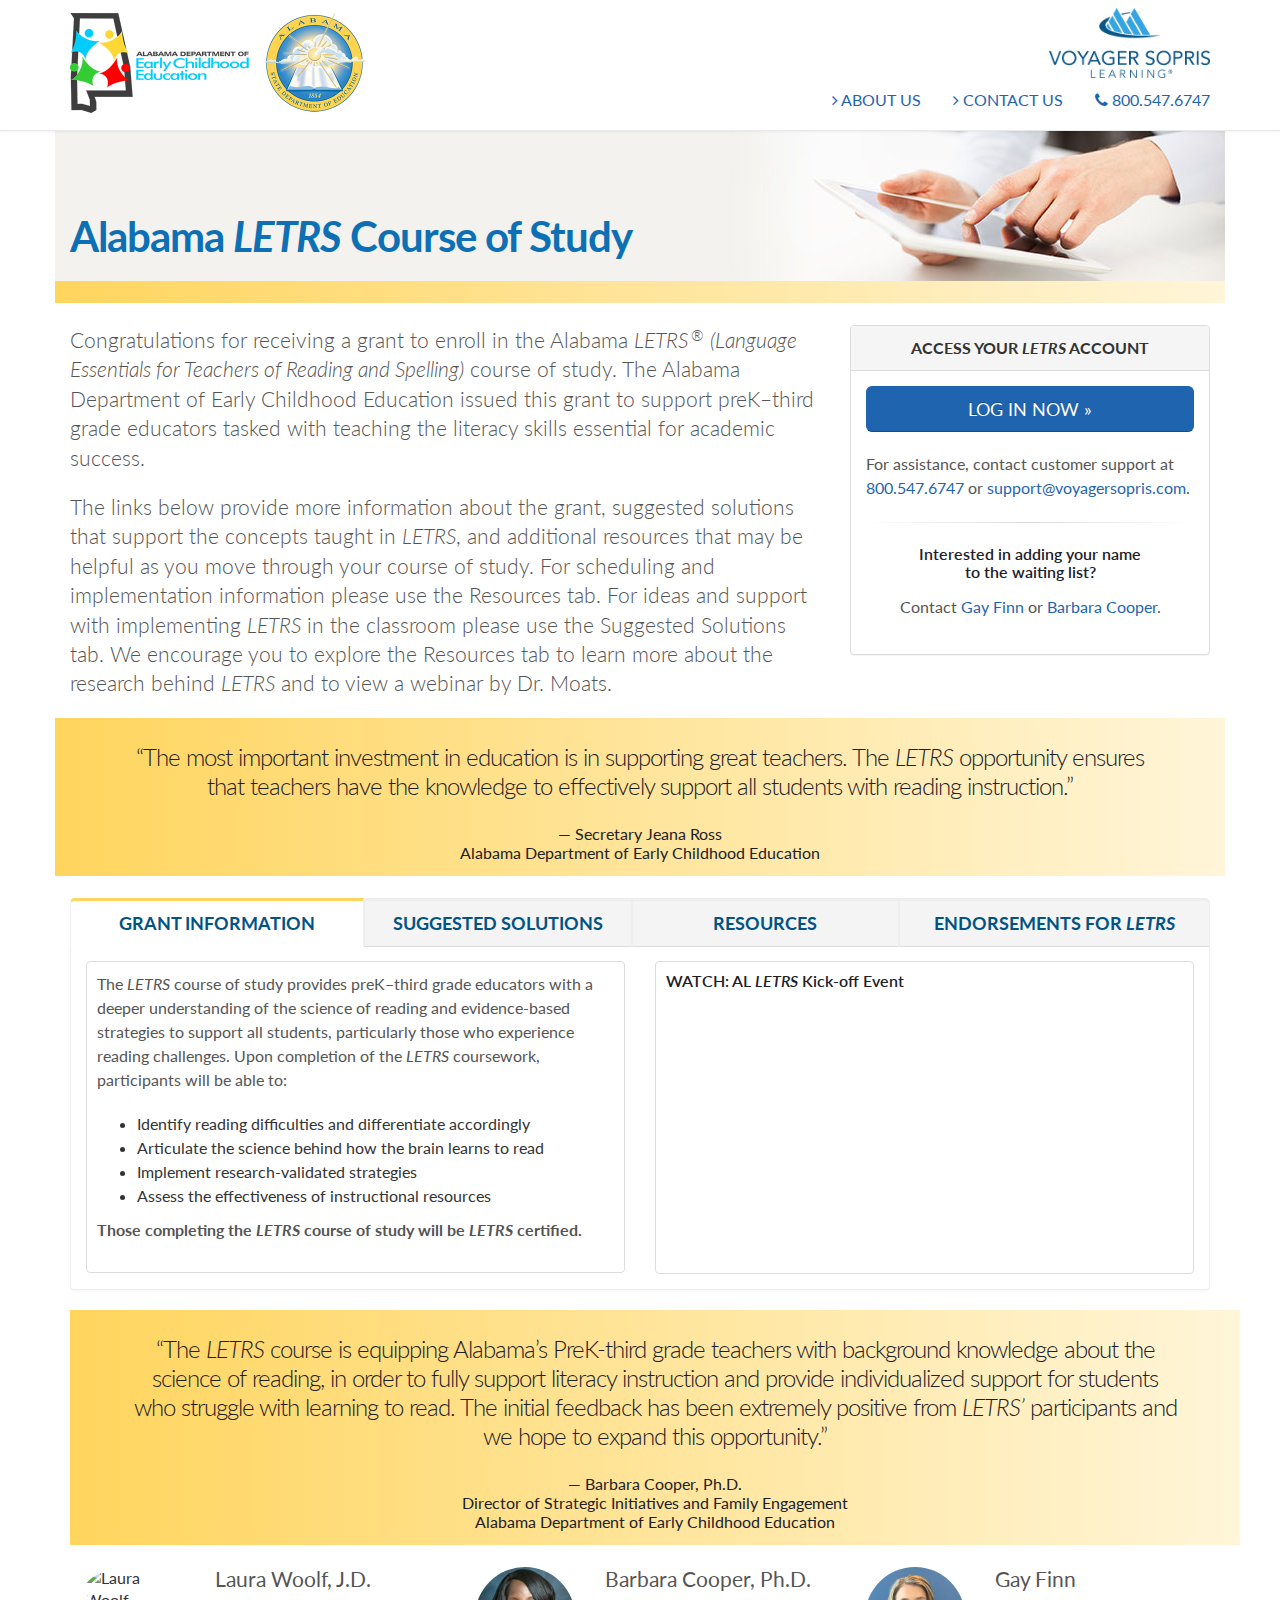
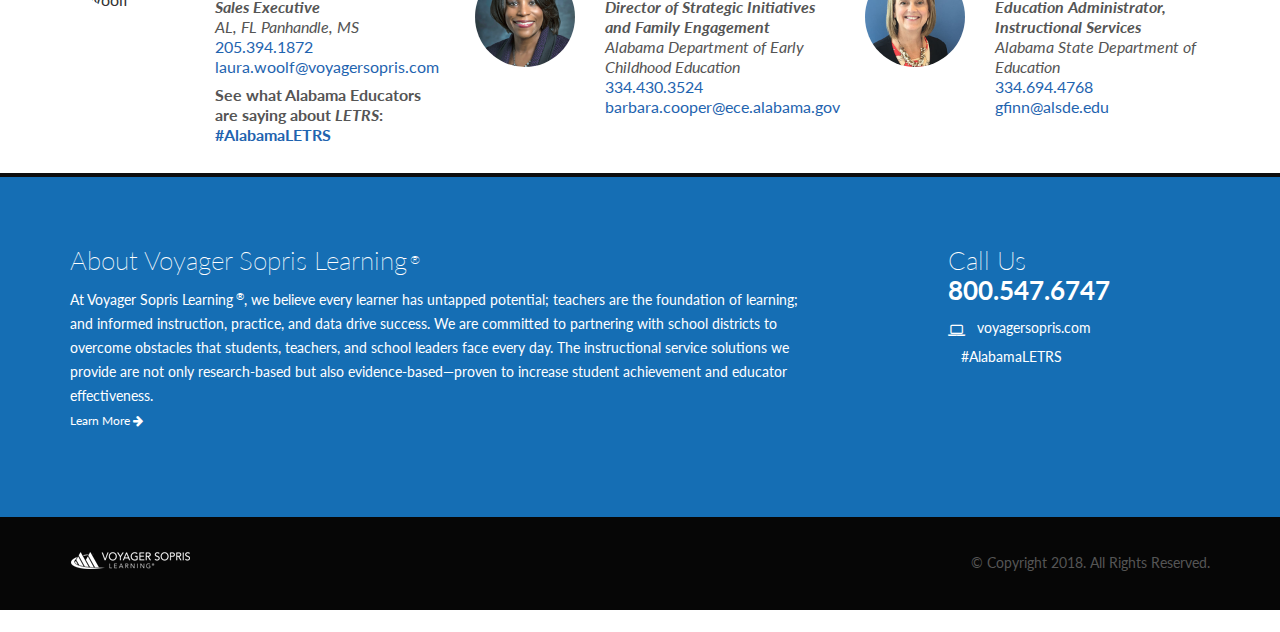
==== commit add8edf9: "Add latest revisions including content for Endorsements tab" ====
--- a/index-v1.html
+++ b/index-v1.html
@@ -180,7 +180,7 @@
                         </li>
                         <li>
                             <a target="_blank" href="#testimonials" data-toggle="tab" class="text-center">
-                                <span style="font-size: 18px;font-weight: 700;text-transform: uppercase;color:#015383">Testimonials
+                                <span style="font-size: 18px;font-weight: 700;text-transform: uppercase;color:#015383">Endorsements
                                     for <em>LETRS</em></span> </a>
                         </li>
                     </ul>
@@ -373,67 +373,148 @@
                             <div class="row">
                                 <div class="col-md-12 col-xs-12">
                                     <div class="thumb-info thumb-info-hide-wrapper-bg grant-information-tab">
-                                        <h3>Testimonials content goes here</h3>
+                                        <h3>Endorsements for <em>LETRS</em> from the first three Coaching Cohort
+                                            Trainings. </h3>
                                         <p>Intro blurb Lorem enibh modipsu essit utatum, consequam nulput im. Ese elis
                                             fermentum molestie nullam modionsed eugiat mincidunt inciduipit. Secte
                                             adignim enississe sem varius dolendit tortor, iscipit vulputat laore,
                                             nulputpatum adiatet blamet vestibulum.</p>
+
+                                            <h4>On Twitter</h4>
                                         <div class="row">
-                                            <div class="col-md-4 col-xs-12">
-                                                <p>Lorem enibh modipsu essit utatum, consequam nulput im.
-                                                    Ese elis
-                                                    fermentum molestie nullam modionsed eugiat mincidunt inciduipit.
-                                                    Secte
-                                                    adignim enississe sem varius dolendit tortor, iscipit vulputat
-                                                    laore,
-                                                    nulputpatum adiatet blamet vestibulum.</p>
+                                            <div class="col-md-6 col-xs-12">
+                                                <p><strong>Holly Mitchell</strong> (@hollybmitchell)<br>
+                                                    12/18/18, 9:12 AM<br>
+                                                    Excited to participate in LETRS Training today! The focus on the
+                                                    science of reading is amazing! I can’t wait to get back to ECS with
+                                                    this great knowledge! @DDeltonya‬⁩ ⁦‪@EESSanders‬⁩
+                                                    ⁦‪@emilyb_jackson‬⁩ <br><a target="_blank" href="https://pic.twitter.com/dFe2pR1x2m">https://pic.twitter.com/dFe2pR1x2m</a></p>
                                             </div>
-                                            <div class="col-md-4 col-xs-12">
-                                                <p>Lorem enibh modipsu essit utatum, consequam nulput im.
-                                                    Ese elis
-                                                    fermentum molestie nullam modionsed eugiat mincidunt inciduipit.
-                                                    Secte
-                                                    adignim enississe sem varius dolendit tortor, iscipit vulputat
-                                                    laore,
-                                                    nulputpatum adiatet blamet vestibulum.</p>
+                                            <div class="col-md-6 col-xs-12">
+                                                <p><strong>Julia Wall</strong> CALT (@JuliaJwall)<br>
+                                                    12/17/18, 5:59 AM<br>
+                                                    Letrs word study progression across the grades. We need to provide
+                                                    professional development, support, and training in how to
+                                                    systematically teach this across the grades. ⁦‪@LCSforKids‬⁩
+                                                    ⁦‪@BrainspringOG‬⁩ <br><a target="_blank" href="https://pic.twitter.com/rmwaw5Z83B">pic.twitter.com/rmwaw5Z83B</a></p>
                                             </div>
-                                            <div class="col-md-4 col-xs-12">
-                                                <p>Lorem enibh modipsu essit utatum, consequam nulput im.
-                                                    Ese elis
-                                                    fermentum molestie nullam modionsed eugiat mincidunt inciduipit.
-                                                    Secte
-                                                    adignim enississe sem varius dolendit tortor, iscipit vulputat
-                                                    laore,
-                                                    nulputpatum adiatet blamet vestibulum.</p>
+
+                                        </div>
+                                        <div class="row">
+                                            <div class="col-md-6 col-xs-12">
+                                                <p><strong>Ken</strong> (@Keybo4AU)<br>
+                                                    12/19/18, 5:20 PM<br>
+                                                    Incredible day of learning today at #LETRS training with
+                                                    ⁦‪@VoyagerSopris‬⁩ teacher ⁦‪@aa_fierro‬⁩ 👏🏻 Affirmed so much of
+                                                    what we are trying to improve with multisensory instruction in
+                                                    foundational skill acquisition 😄 <br><a target="_blank" href="https://pic.twitter.com/9SjrDo6OOO">pic.twitter.com/9SjrDo6OOO</a></p>
                                             </div>
-                                        </div>
+                                            <div class="col-md-6 col-xs-12">
+                                                <p><strong>Nikki Burns</strong> (@nikkisburns)<br>
+                                                    12/19/18, 9:16 PM<br>
+                                                    Yesterday’s LETRS training still has me talking and thinking. If
+                                                    y’all haven’t had Antonio as an instructor you are missing out!
+                                                    Everyone in education needs this course! 🤩 ⁦‪@VoyagerSopris‬⁩
+                                                    ⁦‪@AL_DECE‬⁩ ⁦‪@AlabamaDeptofEd‬⁩ <br><a target="_blank" href="https://pic.twitter.com/aijXpOBGaT">pic.twitter.com/aijXpOBGaT</a></p>
+                                            </div>
+                                        </div>
+
                                         <div class="row">
-                                            <div class="col-md-4 col-xs-12">
-                                                <p>Lorem enibh modipsu essit utatum, consequam nulput im.
-                                                    Ese elis
-                                                    fermentum molestie nullam modionsed eugiat mincidunt inciduipit.
-                                                    Secte
-                                                    adignim enississe sem varius dolendit tortor, iscipit vulputat
-                                                    laore,
-                                                    nulputpatum adiatet blamet vestibulum.</p>
+                                            <div class="col-md-8 col-md-offset-2 col-xs-12">
+                                                <hr>
+                                                <div id="photo-carousel" class="carousel slide" data-ride="carousel">
+                                                    <!-- Indicators -->
+                                                    <ol class="carousel-indicators">
+                                                        <li data-target="#photo-carousel" data-slide-to="0" class="active"></li>
+                                                        <li data-target="#photo-carousel" data-slide-to="1"></li>
+                                                        <li data-target="#photo-carousel" data-slide-to="2"></li>
+                                                        <li data-target="#photo-carousel" data-slide-to="3"></li>
+                                                        <li data-target="#photo-carousel" data-slide-to="4"></li>
+                                                    </ol>
+
+                                                    <!-- Wrapper for slides -->
+                                                    <div class="carousel-inner" role="listbox">
+                                                        <div class="item active">
+                                                            <img src="img/carousel/IMG-8403.jpg" alt="photo">
+                                                        </div>
+                                                        <div class="item">
+                                                            <img src="img/carousel/IMG-8406.jpg" alt="photo">
+                                                        </div>
+                                                        <div class="item">
+                                                            <img src="img/carousel/IMG-8407.jpg" alt="photo">
+                                                        </div>
+                                                        <div class="item">
+                                                            <img src="img/carousel/IMG-8408.jpg" alt="photo">
+                                                        </div>
+                                                        <div class="item">
+                                                            <img src="img/carousel/IMG-8414.jpg" alt="photo">
+                                                        </div>
+                                                    </div>
+
+                                                    <!-- Controls -->
+                                                    <a class="left carousel-control" href="#photo-carousel" role="button"
+                                                        data-slide="prev">
+                                                        <span class="glyphicon glyphicon-chevron-left" aria-hidden="true"></span>
+                                                        <span class="sr-only">Previous</span>
+                                                    </a>
+                                                    <a class="right carousel-control" href="#photo-carousel" role="button"
+                                                        data-slide="next">
+                                                        <span class="glyphicon glyphicon-chevron-right" aria-hidden="true"></span>
+                                                        <span class="sr-only">Next</span>
+                                                    </a>
+                                                </div>
                                             </div>
-                                            <div class="col-md-4 col-xs-12">
-                                                <p>Lorem enibh modipsu essit utatum, consequam nulput im.
-                                                    Ese elis
-                                                    fermentum molestie nullam modionsed eugiat mincidunt inciduipit.
-                                                    Secte
-                                                    adignim enississe sem varius dolendit tortor, iscipit vulputat
-                                                    laore,
-                                                    nulputpatum adiatet blamet vestibulum.</p>
-                                            </div>
-                                            <div class="col-md-4 col-xs-12">
-                                                <p>Lorem enibh modipsu essit utatum, consequam nulput im.
-                                                    Ese elis
-                                                    fermentum molestie nullam modionsed eugiat mincidunt inciduipit.
-                                                    Secte
-                                                    adignim enississe sem varius dolendit tortor, iscipit vulputat
-                                                    laore,
-                                                    nulputpatum adiatet blamet vestibulum.</p>
+                                        </div>
+                                        <div class="row">
+                                            <div class="col-md-12 col-xs-12">
+                                                <h4>Testimonials</h4>
+                                                <p class="quote"> &ldquo;Thank you so much for this opportunity. We
+                                                    hope this training will continue and new cohorts created each year.
+                                                    It would be good if our ARI Regionals could train in this and then
+                                                    use this to create new modules to support the science of reading.
+                                                    The coaching communities have been fabulous. I think this would be
+                                                    a great piece to enhance what they are already doing and would
+                                                    present new reading models to support schools. I know this is
+                                                    probably already in the works, but wanted to let you know that this
+                                                    was new learning for many of my coaches yesterday. They were very
+                                                    excited. We have had wonderful training in my district this year
+                                                    from Tim Cobb. He has gone above and beyond in preparing our
+                                                    coaches in my region. They have a wonderful knowledge base now due
+                                                    to the coaching communities. I think LETRS could be a valuable
+                                                    piece to this puzzle. Ken Kirby and I discussed a need for teachers
+                                                    and coaches to have collaborative PLCs that are going through this
+                                                    training. I think this would be a great plan. I know you all are
+                                                    probably ten steps ahead of me if I know you all! I love and
+                                                    appreciate you all for everything you do for literacy and reading
+                                                    in the state. We are so thankful for all you are doing.&rdquo;</p>
+                                                <p class="quote">&mdash; Julia Wall</p>
+                                                <hr>
+                                                <p class="quote">I have been completely energized by the opportunity
+                                                    for learning that LETRS is providing for my instructional coaches
+                                                    and for me. As a literacy leader and a special education director,
+                                                    I can only say thank you all for the opportunity for professional
+                                                    growth that is being provided. So many connections have already
+                                                    been made for my team in just this short period of time and we
+                                                    cannot wait to continue learning. Because of this, our team has
+                                                    been discussing how powerful it would be to have our foundational
+                                                    special education teachers exposed to this level of professional
+                                                    development focused on the science of reading, now, rather than
+                                                    waiting for an opportunity for turn around as they are in the
+                                                    trenches daily provided specialized interventions for so many
+                                                    general education and special education students in our community.</p>
+                                                <p class="quote">&mdash; Sherry</p>
+                                                <hr>
+                                                <p class="quote">I am so glad that you both were at the training
+                                                    yesterday. I hope you found it as valuable and as fun as I did. I
+                                                    can't remember the last time I attended a training where I wasn't
+                                                    compelled to check my messages and emails every hour. I did not
+                                                    check my phone one time during the training except at lunch!</p>
+                                                <p class="quote">&mdash; G. Finn</p>
+                                                <hr>
+                                                <p class="quote">We THOROUGHLY enjoyed the learning! I have to agree
+                                                    that it is the most engaging instruction I have received as a
+                                                    professional!</p>
+                                                <p class="quote">&mdash; Cathy</p>
                                             </div>
                                         </div>
                                     </div>
--- a/css/style.css
+++ b/css/style.css
@@ -54,6 +54,10 @@
         line-height: 30px;
         font-size: 23px;
     }
+
+    p.quote {
+        margin: 0;
+    }
 }
 
 a[x-apple-data-detectors] {
@@ -242,11 +246,15 @@
     border-bottom: 1px solid #ffd55e;
 }
 
+p.quote {
+    margin: 0 4em;
+}
+
 #resources ul {
     padding-left: 2em;
 }
 
-#resources h4 {
+#resources h4, #testimonials h4 {
     font-size: 1.3em;
     border-bottom: 1px solid #e5e5e5;
 }
